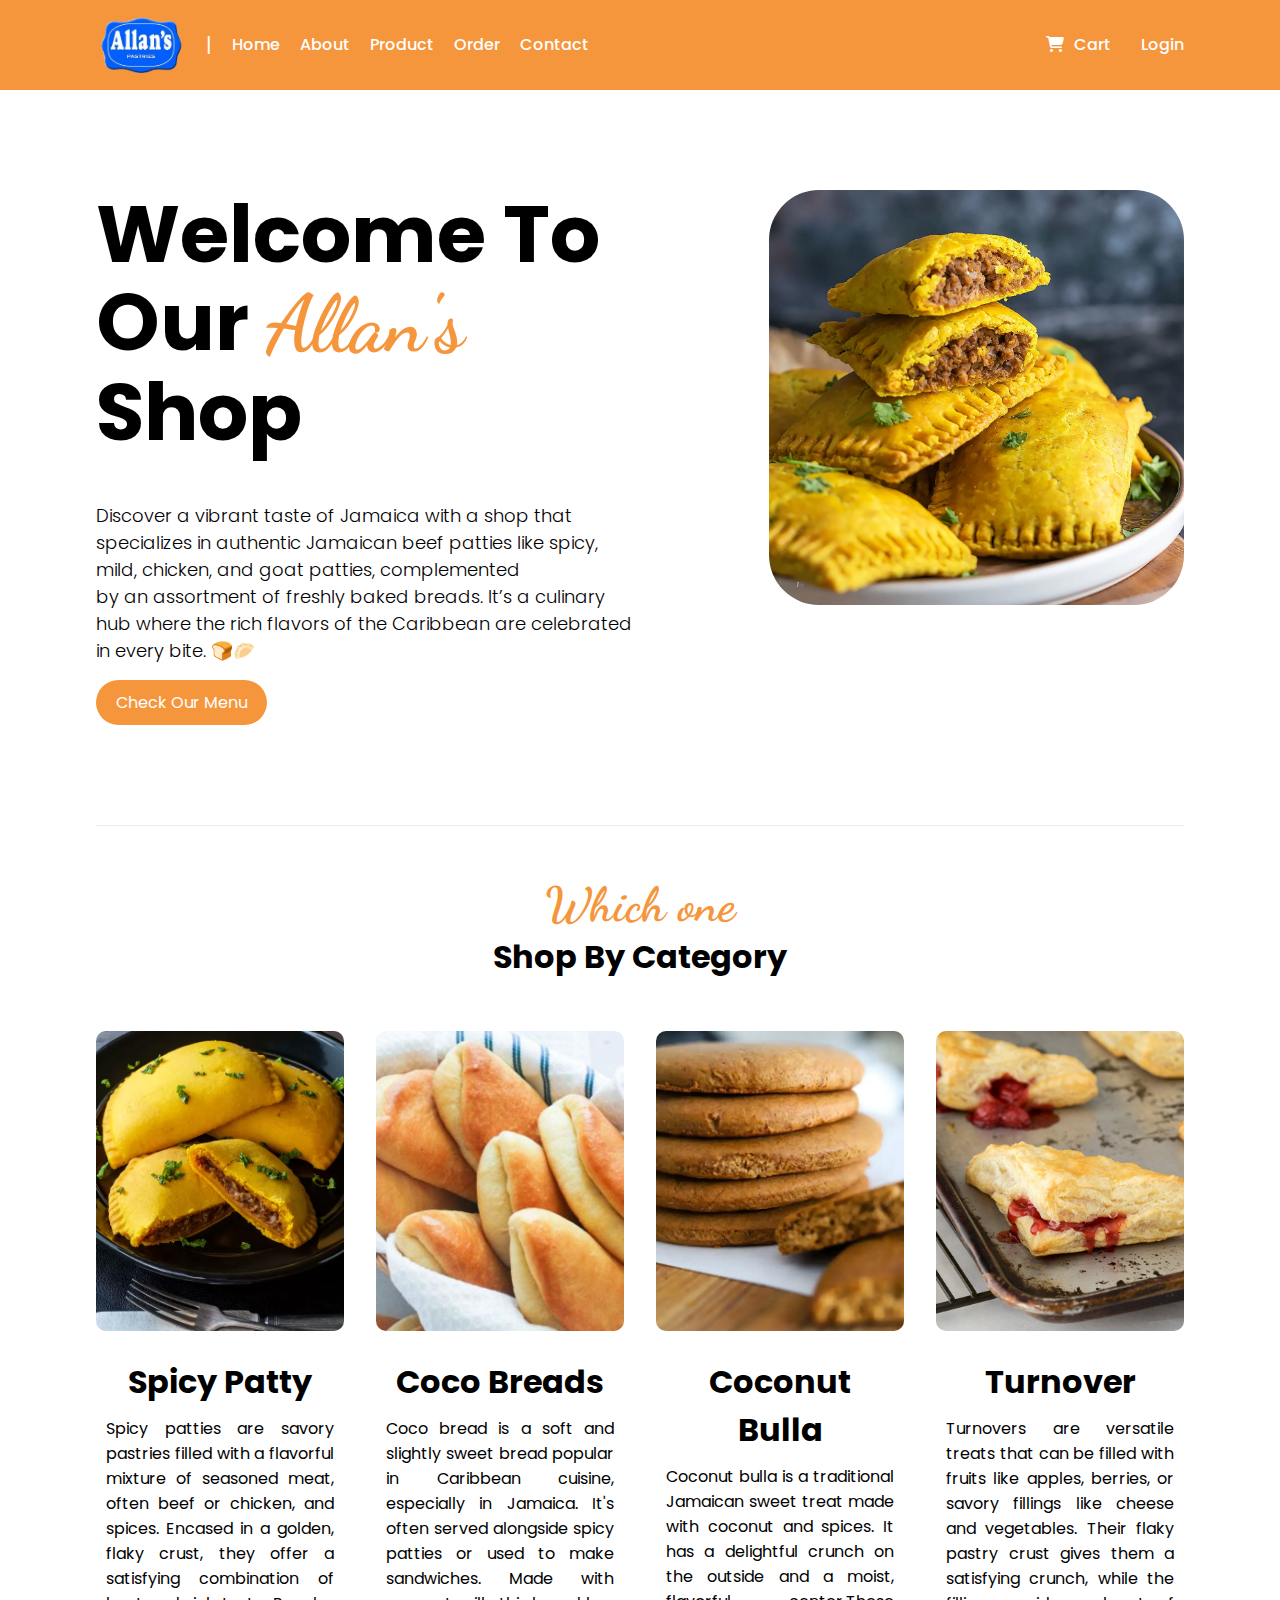
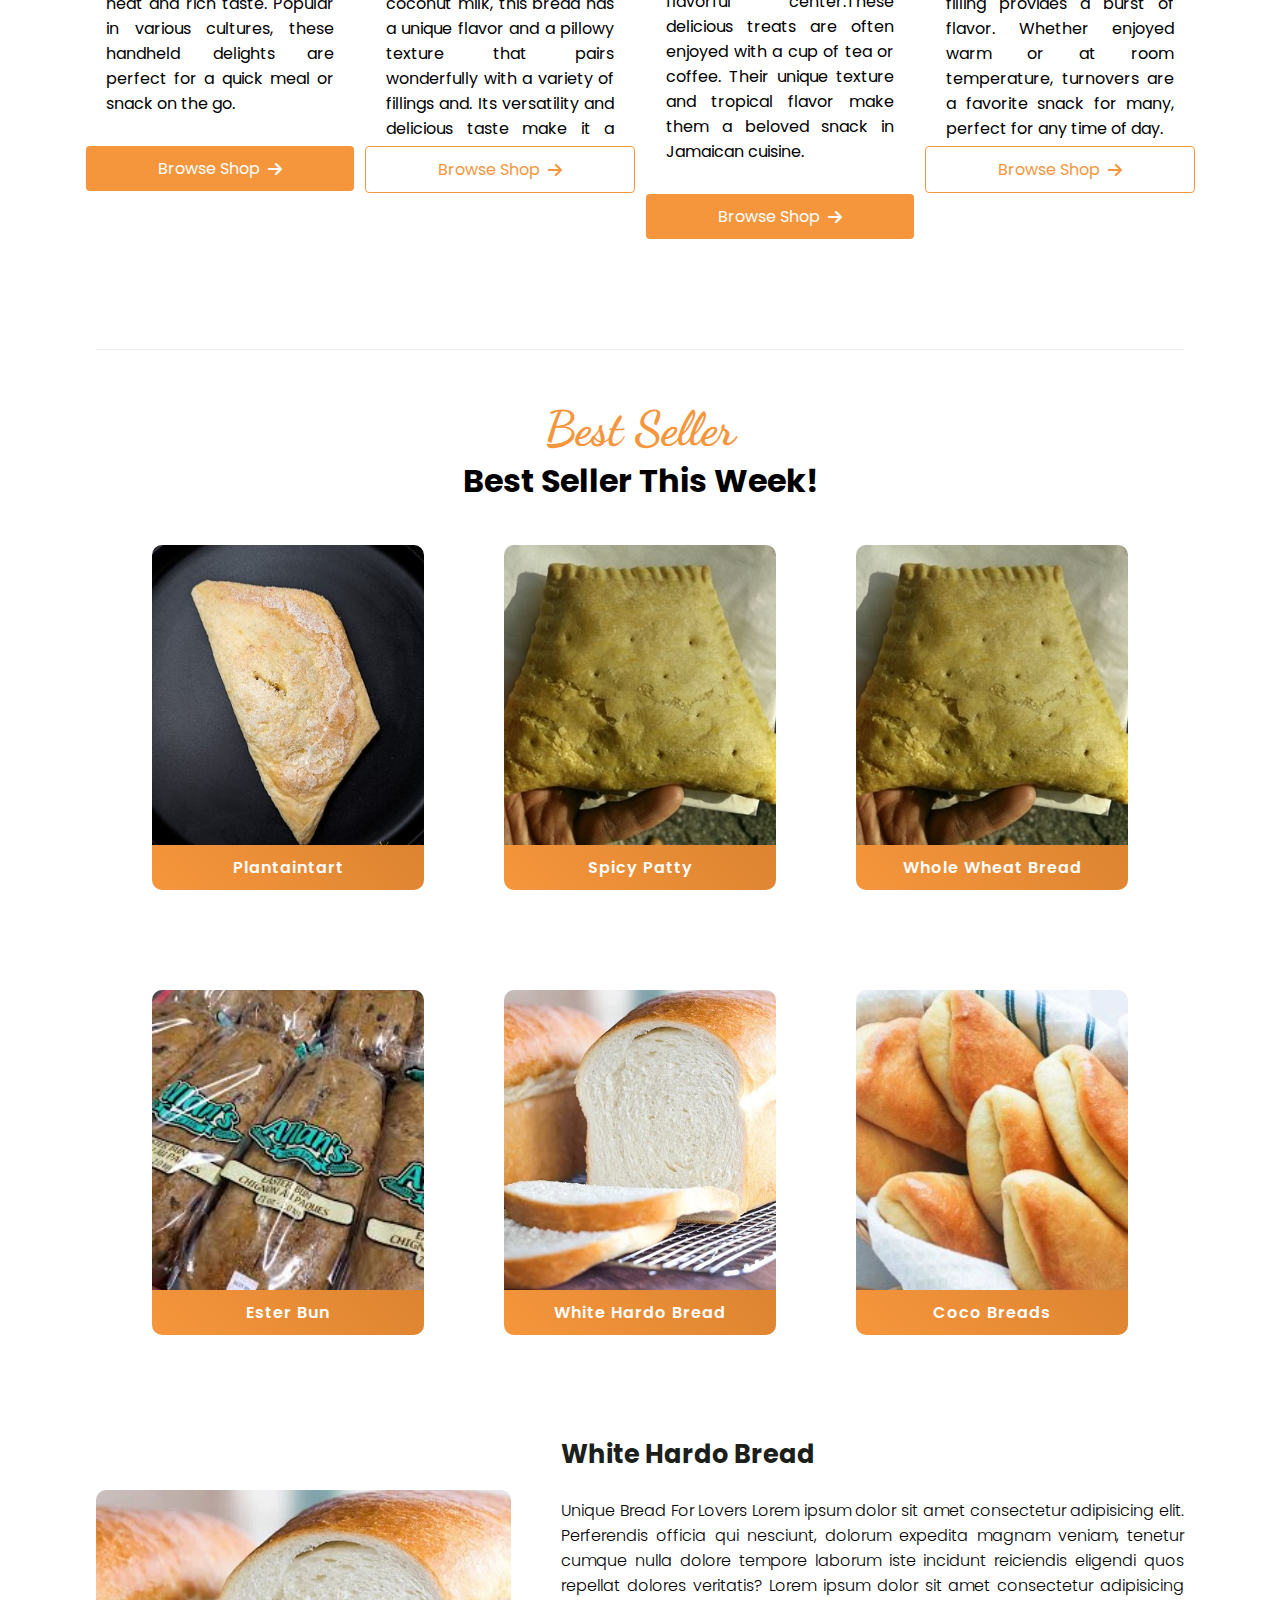
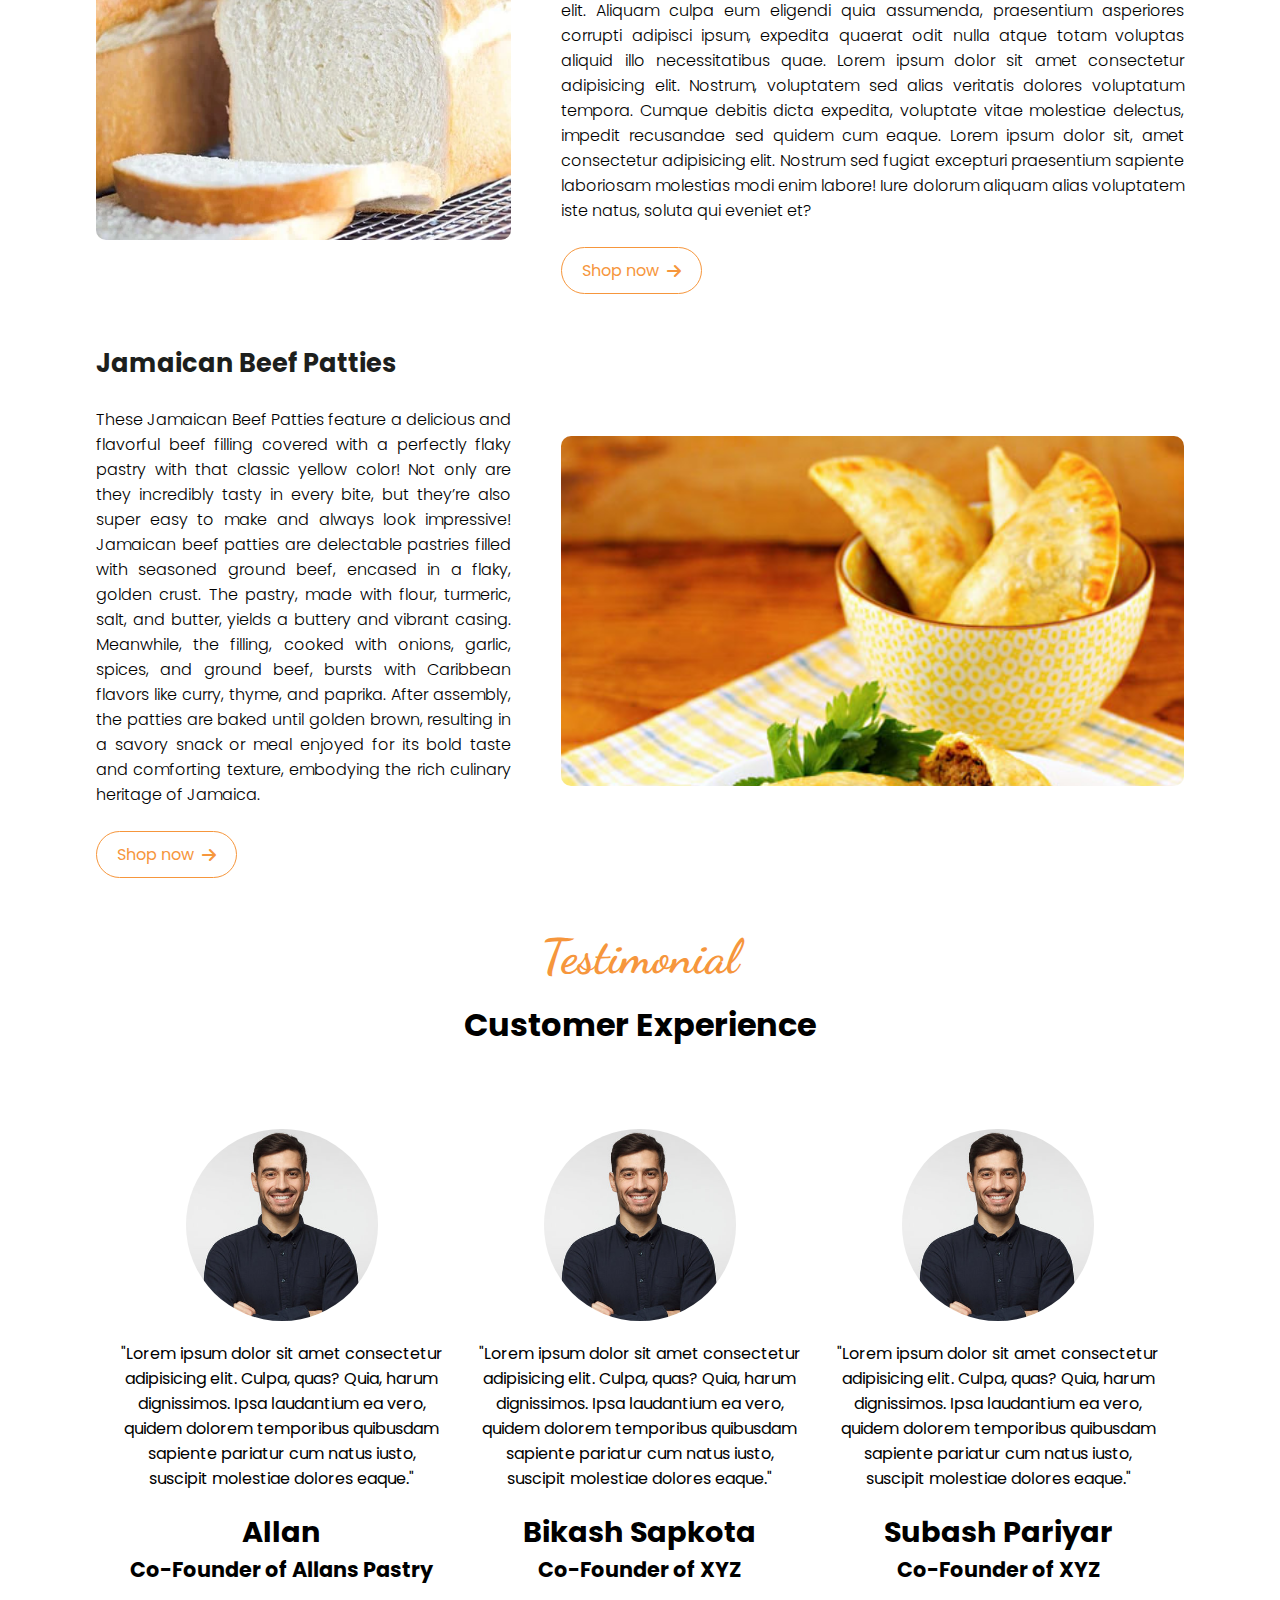
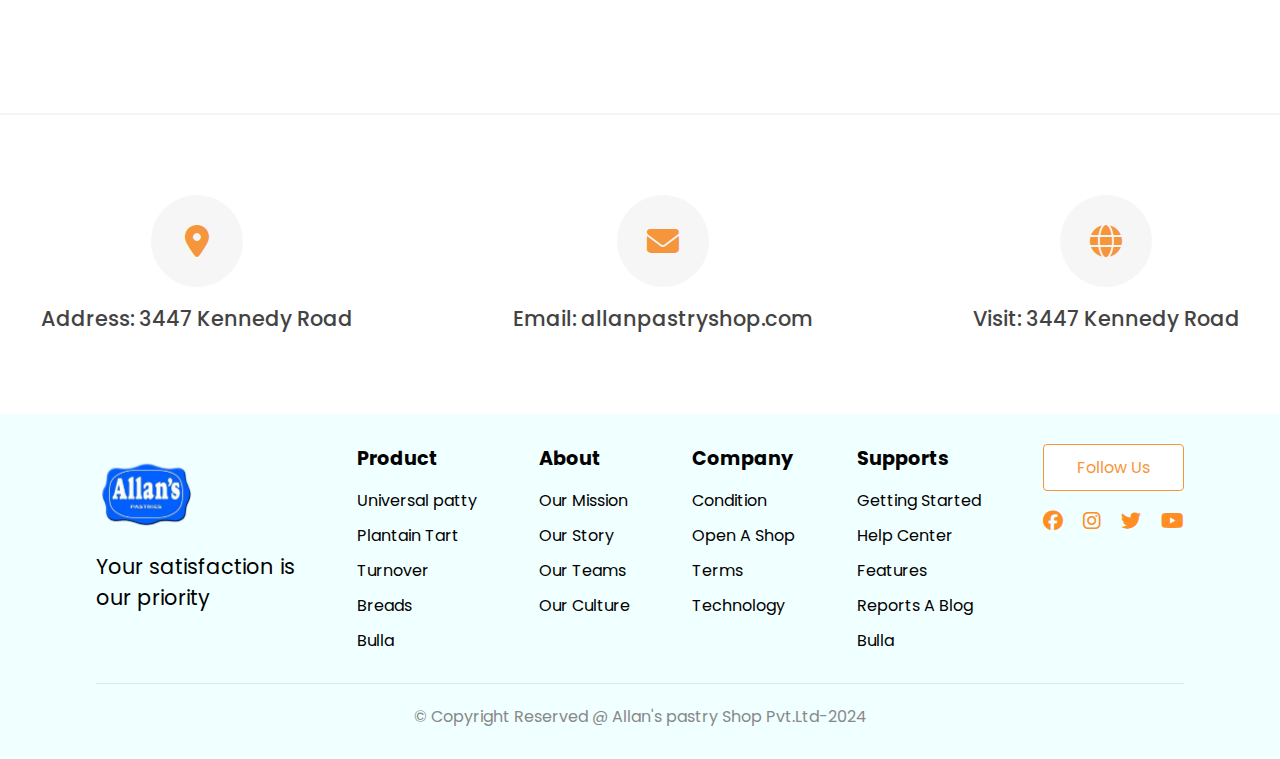
==== index.html @ b48a957a "made many changes to index file" ====
<!DOCTYPE html>
<html lang="en">
  <head>
    <meta charset="UTF-8" />
    <meta http-equiv="X-UA-Compatible" content="IE=edge" />
    <meta name="viewport" content="width=device-width, initial-scale=1.0" />
    <title>Home | Allan's Pastry Shop Pvt. Ltd.</title>
    <link rel="icon" type="image/x-icon" href="img/logo.png" />
    <link rel="stylesheet" href="./css/global.css" />
    <link rel="stylesheet" href="./css/style.css" />
    <link rel="stylesheet" href="./css/home.css" />

    <!-- Add to home screen icon -->
    <link rel="apple-touch-icon" href="./img/logo.png" />
    <!-- Splash Image -->
    <link rel="apple-touch-startup-image" href="./img/loginbg.jpg" />
  </head>

  <body>
    <!-- Navigation bar starts -->
    <header class="header">
      <nav class="navbar">
        <div class="left-navbar">
          <img height="90px" src="./img/logo.png" alt="logo" />
          <span class="divider">|</span>
          <ul class="nav-items">
            <li><a href="index.html">Home</a></li>
            <li><a href="about.html">About</a></li>
            <li><a href="product.html">Product</a></li>
            <li><a href="order.html">Order</a></li>
            <li><a href="contact.html">Contact</a></li>
          </ul>
        </div>
        <div class="right-navbar">
          <ul class="nav-items">
            <li>
              <a class="cursor-pointer" onclick="gotoCart()"
                ><i class="fa-solid fa-cart-shopping"></i>Cart
                <span id="cartItemCount"></span>
              </a>
            </li>
            <li>
              <a
                class="cursor-pointer"
                onclick="loginButtonClicked()"
                id="userAccount"
                >Login</a
              >
            </li>
          </ul>
        </div>
      </nav>
    </header>
    <!-- Navigation bar ends -->

    <!-- Hero section -->
    <section id="heroSection" class="hero__section">
      <div class="hero__section--left">
        <h1>
          Welcome To <br />
          Our <span class="title-text"> Allan's</span> <br />
          Shop
        </h1>
        <p>
          Discover a vibrant taste of Jamaica with a shop that specializes in
          authentic Jamaican beef patties like spicy, mild, chicken, and goat
          patties, complemented <br />by an assortment of freshly baked breads.
          It’s a culinary hub where the rich flavors of the Caribbean are
          celebrated in every bite. 🍞🥟
        </p>
        <a href="./product.html" class="p-btn rounded">Check Our Menu</a>
      </div>
      <div class="hero__section--right">
        <img src="./img/bg.webp" alt="Animated Image" />
      </div>
    </section>
    <!-- End hero section -->

    <!-- Category section -->
    <section id="categorySection" class="category__section">
      <div class="category__section--top">
        <h3>Which one</h3>
        <h1>Shop By Category</h1>
      </div>
      <div class="category__section--left">
        <div class="category__top">
          <div class="border">
            <div class="category__img">
              <img src="./img/dish/mild.webp" alt="" />
            </div>
            <div class="category__text">
              <h3>Spicy Patty</h3>
              <p>
                Spicy patties are savory pastries filled with a flavorful
                mixture of seasoned meat, often beef or chicken, and spices.
                Encased in a golden, flaky crust, they offer a satisfying
                combination of heat and rich taste. Popular in various cultures,
                these handheld delights are perfect for a quick meal or snack on
                the go.
              </p>
          
              <a href="./product.html" class="p-btn full">
                Browse Shop<i class="fa-solid fa-arrow-right"></i>
              </a>
            </div>
          </div>
          <div class="border">
            <div class="category__img">
              <img src="./img/dish/coco-bread.jpg" alt="" />
            </div>
            <div class="category__text">
              <h3>Coco Breads</h3>
              <p>
                Coco bread is a soft and slightly sweet bread popular in
                Caribbean cuisine, especially in Jamaica. It's often served
                alongside spicy patties or used to make sandwiches. Made with
                coconut milk, this bread has a unique flavor and a pillowy
                texture that pairs wonderfully with a variety of fillings and.
                Its versatility and delicious taste make it a beloved choice for
                many seeking meal.
              </p>
              <a href="./product.html" class="p-btn outline full">
                Browse Shop<i class="fa-solid fa-arrow-right"></i>
              </a>
            </div>
          </div>
          <div class="border">
            <div class="category__img">
              <img src="./img/dish/bulla.jpg" alt="" />
            </div>
            <div class="category__text">
              <h3>Coconut Bulla</h3>
              <p>
                Coconut bulla is a traditional Jamaican sweet treat made with
                coconut and spices. It has a delightful crunch on the outside
                and a moist, flavorful center.These delicious treats are often
                enjoyed with a cup of tea or coffee. Their unique texture and
                tropical flavor make them a beloved snack in Jamaican cuisine.
              </p>
              <a href="./product.html" class="p-btn full">
                Browse Shop<i class="fa-solid fa-arrow-right"></i>
              </a>
            </div>
          </div>
          <div class="border">
            <div class="category__img">
              <img src="./img/dish/turnover.jpg" alt="" />
            </div>
            <div class="category__text">
              <h3>Turnover</h3>
              <p>
                Turnovers are versatile treats that can be filled with fruits
                like apples, berries, or savory fillings like cheese and
                vegetables. Their flaky pastry crust gives them a satisfying
                crunch, while the filling provides a burst of flavor. Whether
                enjoyed warm or at room temperature, turnovers are a favorite
                snack for many, perfect for any time of day.
              </p>
              <a href="./product.html" class="p-btn outline full">
                Browse Shop <i class="fa-solid fa-arrow-right"></i>
              </a>
            </div>
          </div>
        </div>
      </div>
    </section>
    <!-- End category section -->

    <!-- Items section -->
    <section class="items__section">
      <div class="items__section--main">
        <div class="items__section--top">
          <h3>Best Seller</h3>
          <h1>Best Seller This Week!</h1>
        </div>
        <div class="items__flex">
          <div class="items__section--down">
            <img src="./img/dish/plantaintart.jpg" alt="" />
            <button class="item-btn">Plantaintart</button>
          </div>
          <div class="items__section--down">
            <img src="./img/dish/spicy.jpg" alt="" />
            <button  class="item-btn">Spicy Patty</button>
          </div>
          <div class="items__section--down">
            <img src="./img/dish/spicy.jpg" alt="" />
            <button class="item-btn">Whole Wheat Bread</button>
          </div>
          <div class="items__section--down">
            <img src="./img/dish/ester-bun.jpeg" alt="" />
            <button class="item-btn">Ester Bun</button>
          </div>
          <div class="items__section--down">
            <img src="./img/white-bread.webp" alt="" />
            <button class="item-btn">White Hardo Bread</button>
          </div>
          <div class="items__section--down">
            <img src="./img/dish/coco-bread.jpg" alt="" />
            <button class="item-btn">Coco Breads</button>
          </div>
        </div>
      </div>
    </section>
    <!-- End items section -->

    <!-- Images section  -->
    <section class="image__section">
      <div class="image_section--left">
        <div class="image_section--left-pad"></div>
      </div>
      <div class="image_section--right">
        <h3>White Hardo Bread</h3>
        <p>
          Unique Bread For Lovers Lorem ipsum dolor sit amet consectetur
          adipisicing elit. Perferendis officia qui nesciunt, dolorum expedita
          magnam veniam, tenetur cumque nulla dolore tempore laborum iste
          incidunt reiciendis eligendi quos repellat dolores veritatis? Lorem
          ipsum dolor sit amet consectetur adipisicing elit. Aliquam culpa eum
          eligendi quia assumenda, praesentium asperiores corrupti adipisci
          ipsum, expedita quaerat odit nulla atque totam voluptas aliquid illo
          necessitatibus quae. Lorem ipsum dolor sit amet consectetur
          adipisicing elit. Nostrum, voluptatem sed alias veritatis dolores
          voluptatum tempora. Cumque debitis dicta expedita, voluptate vitae
          molestiae delectus, impedit recusandae sed quidem cum eaque. Lorem
          ipsum dolor sit, amet consectetur adipisicing elit. Nostrum sed fugiat
          excepturi praesentium sapiente laboriosam molestias modi enim labore!
          Iure dolorum aliquam alias voluptatem iste natus, soluta qui eveniet
          et?
        </p>
        <a href="./product.html" class="p-btn outline rounded">
          Shop now <i class="fa-solid fa-arrow-right"></i>
        </a>
      </div>
    </section>

    <section class="image__section second-image-section">
      <div class="image_section--right second-right">
        <h3>Jamaican Beef Patties</h3>
        <p>
          These Jamaican Beef Patties feature a delicious and flavorful beef
          filling covered with a perfectly flaky pastry with that classic yellow
          color! Not only are they incredibly tasty in every bite, but they’re
          also super easy to make and always look impressive! Jamaican beef
          patties are delectable pastries filled with seasoned ground beef,
          encased in a flaky, golden crust. The pastry, made with flour,
          turmeric, salt, and butter, yields a buttery and vibrant casing.
          Meanwhile, the filling, cooked with onions, garlic, spices, and ground
          beef, bursts with Caribbean flavors like curry, thyme, and paprika.
          After assembly, the patties are baked until golden brown, resulting in
          a savory snack or meal enjoyed for its bold taste and comforting
          texture, embodying the rich culinary heritage of Jamaica.
        </p>
        <a href="./product.html" class="p-btn outline rounded">
          Shop now <i class="fa-solid fa-arrow-right"></i>
        </a>
      </div>
      <div class="image_section--left second-left">
        <div class="image_section--left-pad"></div>
      </div>
    </section>
    <!-- End images section -->

    <!-- Testimonial section -->
    <section class="testimonial__section">
      <div class="testimonial__section--main">
        <div class="testimonial__section--top">
          <h1>Testimonial</h1>
          <p>Customer Experience</p>
        </div>
        <div class="testimonial__section--down">
          <div class="testimonial_section--box">
            <div class="testimonial__img1">
              <img src="./img/person.jpg" alt="" />
            </div>
            <p>
              "Lorem ipsum dolor sit amet consectetur adipisicing elit. Culpa,
              quas? Quia, harum dignissimos. Ipsa laudantium ea vero, quidem
              dolorem temporibus quibusdam sapiente pariatur cum natus iusto,
              suscipit molestiae dolores eaque."
            </p>
            <h1>
              <span class="testimonial">Allan  </span>
              <br />Co-Founder of Allans Pastry
            </h1>
          </div>
          <div class="testimonial_section--box">
            <div class="testimonial__img1">
              <img src="./img/person.jpg" alt="" />
            </div>
            <p>
              "Lorem ipsum dolor sit amet consectetur adipisicing elit. Culpa,
              quas? Quia, harum dignissimos. Ipsa laudantium ea vero, quidem
              dolorem temporibus quibusdam sapiente pariatur cum natus iusto,
              suscipit molestiae dolores eaque."
            </p>
            <h1>
              <span class="testimonial">Bikash Sapkota </span><br />Co-Founder
              of XYZ
            </h1>
          </div>
          <div class="testimonial_section--box">
            <div class="testimonial__img1">
              <img src="./img/person.jpg" alt="" />
            </div>
            <p>
              "Lorem ipsum dolor sit amet consectetur adipisicing elit. Culpa,
              quas? Quia, harum dignissimos. Ipsa laudantium ea vero, quidem
              dolorem temporibus quibusdam sapiente pariatur cum natus iusto,
              suscipit molestiae dolores eaque."
            </p>
            <h1>
              <span class="testimonial">Subash Pariyar </span><br />Co-Founder
              of XYZ
            </h1>
          </div>
        </div>
      </div>
    </section>
    <!-- End of testimonial section -->

    <!-- Contact icons section -->
    <div class="contact__icon">
      <div class="icon_main">
        <i class="fa-solid fa-location-dot"></i>
        <p>Address: 3447 Kennedy Road</p>
      </div>
      <div class="icon_main">
        <i class="fa-solid fa-envelope"></i>
        <p>Email: allanpastryshop.com</p>
      </div>

      <div class="icon_main">
        <i class="fa-solid fa-globe"></i>
        <p>Visit: 3447 Kennedy Road</p>
      </div>
    </div>
    <!-- End of contact icons section -->

    <!-- Footer section starts -->
    <footer class="footer">
      <div class="footer-main">
        <div class="footer-logo">
          <img src="./img/logo.png" />
          <p>
            Your satisfaction is <br />
            our priority
          </p>
        </div>
        <div class="footer-product">
          <h1>Product</h1>
          <ul>
            <li><a href="#">Universal patty</a></li>
            <li><a href="#">Plantain Tart</a></li>
            <li><a href="#">Turnover</a></li>
            <li><a href="#">Breads</a></li>
            <li><a href="#">Bulla</a></li>
          </ul>
        </div>
        <div class="footer-product">
          <h1>About</h1>
          <ul>
            <li><a href="#">Our Mission</a></li>
            <li><a href="#">Our Story</a></li>
            <li><a href="#">Our Teams</a></li>
            <li><a href="#">Our Culture</a></li>
          </ul>
        </div>
        <div class="footer-product">
          <h1>Company</h1>
          <ul>
            <li><a href="#">Condition</a></li>
            <li><a href="#">Open A Shop</a></li>
            <li><a href="#">Terms</a></li>
            <li><a href="#">Technology</a></li>
          </ul>
        </div>
        <div class="footer-product">
          <h1>Supports</h1>
          <ul>
            <li><a href="#">Getting Started</a></li>
            <li><a href="#">Help Center</a></li>
            <li><a href="#">Features</a></li>
            <li><a href="#">Reports A Blog</a></li>
            <li><a href="#">Bulla</a></li>
          </ul>
        </div>
        <div class="follow">
          <button class="p-btn outline full">Follow Us</button>
          <div class="social_media">
            <i class="fa-brands fa-facebook"></i>
            <i class="fa-brands fa-instagram"></i>
            <i class="fa-brands fa-twitter"></i>
            <i class="fa-brands fa-youtube"></i>
          </div>
        </div>
      </div>
      <p>&copy; Copyright Reserved @ Allan's pastry Shop Pvt.Ltd-2024</p>
    </footer>
    <!-- End of footer  -->

    <!-- Toasts -->
    <div id="success-toast" class="toast-box success">
      <i class="fas fa-check-circle"></i><span id="success-toast-text"></span>
    </div>
    <div id="error-toast" class="toast-box error">
      <i class="fas fa-times-circle"></i> <span id="error-toast-text"></span>
    </div>
    <!-- End Toasts -->

    <script src="./js/db.js"></script>
    <script src="./js/index.js"></script>
    <!-- <script>
    var MenuItems = document.getElementById("MenuItems");

    MenuItems.style.maxHeight = "0px";
    function menutoggle() {
      if (MenuItems.style.maxHeight == "0px") {
        MenuItems.style.maxHeight = "200px";
      }
      else {
        MenuItems.style.maxHeight = "0px";

      }


    }

  </script> -->
  </body>
</html>
---- css/global.css ----
@import url("https://cdnjs.cloudflare.com/ajax/libs/font-awesome/6.5.2/css/all.min.css");
@import url("https://fonts.googleapis.com/css2?family=Poppins:ital,wght@0,100;0,200;0,300;0,400;0,500;0,600;0,700;0,800;0,900;1,100;1,200;1,300;1,400;1,500;1,600;1,700;1,800;1,900&display=swap");
@import url("https://fonts.googleapis.com/css2?family=Dancing+Script:wght@400..700&display=swap");
@import url("./colors.css");
* {
  margin: 0;
  padding: 0;
  font-size: 16px;
  font-family: "Poppins", sans-serif;
  text-decoration: none !important;
  list-style: none;
}

@media all and (orientation: portrait) {
  * {
    font-size: 1.2rem;
  }
}

.cursor-pointer {
  cursor: pointer;
}
/* Loader */

.loader {
  position: fixed;
  top: 0;
  left: 0;
  background-color: #ffffff63;
  width: 100vw;
  height: 100vh;
  display: none;
  align-items: center;
  user-select: none;
  justify-content: center;
}

.loader > i {
  font-size: 50px;
  color: var(--primary);
  animation: rotate 2s linear infinite;
}

@keyframes rotate {
  0% {
    transform: rotate(0deg);
  }
  100% {
    transform: rotate(360deg);
  }
}

/* Scrollbar */

::-webkit-scrollbar-corner {
  background: rgba(0, 0, 0, 0.5);
}

* {
  scrollbar-width: thin;
  scrollbar-color: var(--scroll-bar-color) var(--scroll-bar-bg-color);
}

/* Works on Chrome, Edge, and Safari */
*::-webkit-scrollbar {
  width: 12px;
  height: 12px;
}

*::-webkit-scrollbar-track {
  background: var(--scroll-bar-bg-color);
}

*::-webkit-scrollbar-thumb {
  background-color: var(--scroll-bar-color);
  border-radius: 20px;
  border: 3px solid var(--scroll-bar-bg-color);
}

/* Toast box */
.toast-box {
  position: fixed;
  z-index: 10;
  top: 20px;
  right: 20px;
  min-width: 300px;
  background-color: rgba(255, 255, 255, 0.589);
  padding: 10px;
  font-weight: 600;
  backdrop-filter: blur(5px);
  border-radius: 10px;
  display: none;
  align-items: center;
  gap: 10px;
}
.toast-box.success > i {
  color: green;
  font-size: 1.2rem;
}
.toast-box.error > i {
  color: red;
  font-size: 1.2rem;
}

/* Card for Signup & Login page */
.auth-container {
  display: flex;
  width: 100%;
  height: 100vh;
  justify-content: center;
  align-items: center;
}

.auth-card {
  width: 300px;
  background-color: #fff;
  padding: 40px;
  border-radius: 10px;
  box-shadow: 0 0 20px rgba(0, 0, 0, 0.1);
}

/* Form */
form {
  display: flex;
  flex-direction: column;
  gap: 20px;
}
.form-title {
  font-size: 2rem;
}

.alt-auth > a {
  color: var(--primary-hover);
  cursor: pointer;
}

/* Input Fields */
.f-group {
  display: flex;
  flex-direction: column;
}
.f-group > label {
  color: #666;
  font-size: 14px;
  margin-bottom: 5px;
}

.f-group input {
  outline: none;
  padding: 10px;
  border: 1px solid #ccc;
  border-radius: 5px;
  font-size: 16px;
}

.f-group input:focus {
  border-color: var(--primary);
}

/* Primary Button */
.p-btn {
  padding: 10px 20px;
  border: none;
  display: flex;
  gap: 8px;
  align-items: center;
  justify-content: center;
  font-size: 16px;
  background-color: var(--primary);
  cursor: pointer;
  border-radius: 4px;
  color: white;
  transition: 1s ease;
}

.p-btn.rounded {
  border-radius: 999px;
}

.p-btn.full {
  width: 100%;
}

.p-btn.outline {
  background-color: white;
  color: var(--primary);
  border: 1px solid var(--primary);
}

.p-btn.icon {
  height: 30px;
  width: 30px;
  padding: 0px;
}

.p-btn.error {
  height: 30px;
  width: 30px;
  background-color: rgb(143, 42, 42);
  padding: 0px;
}

.p-btn.error.outline {
  height: 30px;
  width: 30px;
  color: rgb(143, 42, 42);
  background-color: white;
  border: 1px solid rgb(143, 42, 42);
  padding: 0px;
}

.p-btn.error:hover {
  height: 30px;
  width: 30px;
  color: white;
  background-color: rgb(130, 27, 27);
  padding: 0px;
}

.p-btn:hover {
  color: white;
  background-color: var(--primary-hover);
  transition: 1s ease;
}

/* Animations */
@keyframes fadeIn {
  from {
    opacity: 0;
  }
  to {
    opacity: 1;
  }
}

@keyframes slideUp {
  from {
    transform: translateY(100%);
  }
  to {
    transform: translateY(0);
  }
}
---- css/style.css ----
/************************************* */
/********* Navigation section **********/
/************************************* */

.header {
  display: flex;
  background: var(--primary);
}

.navbar {
  display: flex;
  width: 85%;
  margin: auto;
  justify-content: space-between;
  align-items: center;
}
.left-navbar {
  display: flex;
  gap: 20px;
  align-items: center;
}
.divider {
  font-size: 1.2rem;
  color: white;
}

.nav-items {
  display: flex;
  gap: 20px;
  color: white;
  align-items: center;
}
.nav-items > li > a {
  color: white;
  font-weight: 500;
  display: flex;
  align-items: center;
  gap: 10px;
  border-bottom: 2px solid transparent;
}

.nav-items > li > a:hover {
  border-bottom: 2px solid white;
}

.right-navbar > .nav-items > li > a:hover {
  border-bottom: 2px solid transparent !important;
}

/************************************* */
/*********** Footer Section ************/
/************************************* */
.footer {
  background-color: azure;
  padding: 30px 0px;
  display: flex;
  flex-direction: column;
  gap: 30px;
}
.footer-main {
  display: flex;
  align-items: flex-start;
  justify-content: space-between;
  width: 85%;
  margin: auto;
}
.footer-logo > img {
  height: 100px;
  width: auto;
  cursor: pointer;
}
.footer-logo > p {
  font-size: 1.3rem;
}
.footer-product {
  display: flex;
  align-items: flex-start;
  justify-content: center;
  flex-direction: column;
  gap: 15px;
}
.footer-product > h1 {
  font-size: 1.2rem;
}
.footer-product > ul {
  display: flex;
  align-items: flex-start;
  justify-content: center;
  flex-direction: column;
  list-style: none;
  gap: 10px;
}
.footer-product > ul > li {
  list-style: none;
}
.footer-product > ul > li > a {
  text-decoration: none;
  color: black;
}
.follow {
  display: flex;
  align-items: center;
  justify-content: center;
  flex-direction: column;
  gap: 20px;
}
.social_media {
  display: flex;
  align-items: center;
  justify-content: center;
  gap: 20px;
}
.social_media > i {
  font-size: 20px;
  color: #ff8e25;
  cursor: pointer;
}
.footer > p {
  border-top: 1px solid #e4e4e4;
  padding-top: 20px;
  width: 85%;
  margin: auto;
  text-align: center;
  color: #888888;
}
---- css/home.css ----
/********HERO SECTION*********/
.hero__section {
  width: 85%;
  margin: auto;
  display: flex;
  align-items: flex-start;
  justify-content: center;
  gap: 20px;
  padding: 100px 0px;
  animation: fadeIn 0.5s ease-in;
}
.hero__section--left {
  display: flex;
  align-items: flex-start;
  justify-content: center;
  flex-direction: column;
  gap: 1rem;
}
.hero__section--left > h1 {
  font-size: 5rem;
  line-height: 5.5rem;
  margin-bottom: 30px;
}
.hero__section--left > p {
  font-size: 18px;
  font-weight: 300;
}
.title-text {
  font-size: 5rem;
  color: var(--primary);
  font-weight: 800;
  font-family: "Dancing Script", cursive;
}

.hero__section--right {
  display: flex;
  align-items: flex-end;
  justify-content: flex-end;
  padding-left: 4rem;
}
.hero__section--right > img {
  height: auto;
  width: 90%;
  border-radius: 50px;
}

/********CATEGROY SECTION*********/
.category__section {
  display: flex;
  flex-direction: column;
  align-items: center;
  justify-content: center;
  width: 85%;
  margin: auto;
  padding: 50px 0px;
  gap: 50px;
  margin-bottom: 50px;
  border-top: 1px solid #ececec;
}
.category__section--top,
.items__section--top {
  display: flex;
  flex-direction: column;
  align-items: center;
  justify-content: center;
}
.category__section--top > h3,
.items__section--top > h3 {
  font-size: 3rem;
  color: var(--primary);
  font-family: "Dancing Script", cursive;
}
.category__section--top > h1,
.items__section--top > h1 {
  font-size: 2rem;
}
.category__top {
  display: grid;
  grid-template-columns: repeat(4, 1fr);
  width: 100%;
  gap: 2rem;
}
.border {
  display: flex;
  gap: 10px;
  flex-direction: column;
  flex-wrap: wrap;
  border-radius: 10px;
}
.category__img > img {
  height: auto;
  width: 100%;
  object-fit: cover;
  height: 300px;
  border-radius: 10px;
}
.category__text {
  display: flex;
  align-items: center;
  justify-content: center;
  flex-direction: column;
  gap: 10px;
  padding: 10px;
}

.category__text > h3 {
  font-size: 2rem;
  text-align: center;
}
.category__text > p {
  font-size: 1rem;
  line-height: 25px;
  text-align: justify;
  height: 320px;
}

/* Items section */
.items__section {
  width: 85%;
  margin: auto;
  padding-top: 50px;
  display: flex;
  align-items: center;
  justify-content: center;
  gap: 50px;
  border-top: 1px solid #ececec;
}
.items__section--main {
  flex-direction: column;
  display: flex;
  align-items: center;
  justify-content: center;
  gap: 20px;
}
.items__section--down {
  margin-top: 20px;
  display: flex;
  align-items: flex-start;
  justify-content: center;
  flex-direction: column;
  width: 25%;
  flex-wrap: wrap;
  cursor: pointer;
}
.items__section--down > img {
  height: 300px;
  width: 100%;
  object-fit: cover;
  border-radius: 10px 10px 0px 0px;
}

.items__section--down > img:hover {
  filter: grayscale(1);
}

.item-btn {
  width: 100%;
  background: linear-gradient(45deg, var(--primary), var(--primary-hover));
  font-weight: 600;
  border: none;
  letter-spacing: 1px;
  color: white;
  padding: 10px;
  border-bottom-left-radius: 10px;
  border-bottom-right-radius: 10px;
}

.items__flex {
  display: flex;
  flex-wrap: wrap;
  align-items: center;
  justify-content: center;
  gap: 5rem;
}

/* Images section */
.image__section {
  display: flex;
  width: 85%;
  margin: 100px auto;
  margin-bottom: 0px !important;
  align-items: center;
  justify-content: space-between;
  gap: 50px;
}

.image_section--left {
  width: 40%;
  background-image: url("../img/white-bread.webp");
  background-size: cover;
  background-repeat: no-repeat;
  border-radius: 10px;
  height: 350px;
  display: flex;
  align-items: flex-end;
  margin-bottom: 50px;
}
.image_section--left-pad {
  display: flex;
  align-items: flex-start;
  justify-content: flex-start;
  flex-direction: column;
  gap: 2rem;
}
.image_section--left-pad > h3,
.image_section--right > h3 {
  font-size: 1.6rem;
  color: #1d1f1d;
}
.image_section--left-pad > p {
  font-weight: 300;
  color: rgb(1, 1, 59);
}
.image_section--right {
  width: 60%;
  margin-bottom: 50px;
  background-size: cover;
  background-repeat: no-repeat;
  border-radius: 10px;
  display: flex;
  align-items: flex-start;
  flex-direction: column;
  justify-content: flex-start;
  gap: 1.5rem;
}

.image_section--right > p {
  font-weight: 300;
  text-align: justify;
  line-height: 25px;
}
.second-image-section {
  margin-top: 0rem;
}
.second-left {
  width: 60%;
  background-image: url("../img/patty.jpg");
}
.second-right {
  width: 40%;
}

/* Testimonial section  */
.testimonial__section {
  width: 85%;
  margin: auto;
}
.testimonial__section--main {
  display: flex;
  align-items: center;
  justify-content: center;
  flex-direction: column;
  gap: 80px;
  margin-bottom: 3rem;
}
.testimonial__section--top {
  display: flex;
  align-items: center;
  justify-content: center;
  flex-direction: column;
  gap: 1rem;
}
.testimonial__section--top > h1 {
  font-size: 3rem;
  color: var(--primary);
  font-family: "Dancing Script", cursive;
}
.testimonial__section--top > p {
  font-size: 2rem;
  font-weight: 700;
}
.testimonial__section--down {
  display: flex;
  align-items: center;
  justify-content: center;
  gap: 2rem;
}

.testimonial_section--box {
  position: relative;
  width: 30%;
  display: flex;
  align-items: center;
  justify-content: center;
  flex-direction: column;
  gap: 20px;
}
.testimonial {
  font-size: 1.8rem;
}
.testimonial_section--box > p {
  font-size: 1rem;
  text-align: center;
  line-height: 25px;
}
.testimonial_section--box > h1 {
  font-size: 1.3rem;
  text-align: center;
}

.testimonial__img1 {
  display: flex;
  justify-content: center;
  width: 100%;
}

.testimonial__img1 > img {
  width: 100%;
  object-fit: cover;
  height: 12rem;
  width: 12rem;
  border-radius: 50rem;
}

/* end of Testimonial section  */

.contact__icon {
  display: flex;
  align-items: flex-start;
  justify-content: center;
  gap: 10rem;
  margin: 80px 0px;
  border-top: 2px solid rgba(67, 67, 67, 0.055);
  margin-top: 10%;
  padding-top: 80px;
}
.icon_main {
  display: flex;
  align-items: center;
  justify-content: center;
  gap: 1rem;
  font-weight: 500;
  color: rgb(67, 67, 67);
  flex-direction: column;
}
.icon_main > i {
  font-size: 2rem;
  width: 60px;
  height: 60px;
  display: flex;
  justify-content: center;
  align-items: center;
  background-color: rgba(0, 0, 0, 0.034);
  padding: 1rem;
  border-radius: 5rem;
  color: var(--primary);
}
.icon_main > p {
  font-size: 1.3rem;
}

/* Responsive css start here */
@media only screen and (max-width: 1200px) {
  .testimonial__img1 > img {
    position: relative;
    top: 0;
    left: 0;
  }

  .testimonial_section--box {
    padding: 1.5rem 1rem;
  }
  .testimonial_section--box > p {
    font-size: 1.1rem;
  }
  .testimonial_section--box > h1 {
    font-size: 1.2rem;
  }
  .testimonial__section--main {
    gap: 3rem;
  }
  .image_section--right > p {
    font-size: 1.2rem;
  }
  .image_section--right > h3 {
    font-size: 2rem;
  }
  .image__section {
    flex-direction: column;
    gap: 0;
    margin: 4rem;
    margin-bottom: -19rem;
  }
  .image_section--left {
    width: 100%;
    height: 400px;
  }
  .second-right {
    width: 100%;
    height: auto;
  }
  .image_section--right {
    width: 100%;
    padding-left: 0;
  }
  .items__flex {
    gap: 2rem;
  }
  .hero__section--left > h1 {
    font-size: 4rem;
  }
  .category__section {
    margin: 4rem;
  }
  .contact__section {
    padding: 2rem;
  }
  .form__controller {
    padding: 1rem;
    padding-top: 2rem;
    padding-bottom: 1rem;
  }
  .items__section {
    margin: 4rem;
  }
  .testimonial__section {
    margin: 4rem;
    padding-top: 18rem;
  }
  .testimonial__section--down {
    justify-content: space-evenly;
  }
  .footer__section {
    padding: 4rem;
  }
}
.menu-icon > i {
  width: 20px;
  height: 15px;
  margin-left: 20px;
  display: none;
}
@media only screen and (max-width: 976px) {
  .hero__section--left > h1 {
    font-size: 3rem;
  }
  .btn {
    padding: 1rem 1rem;
  }

  span {
    font-size: 3rem;
  }

  .hero__section {
    padding: 3rem 4rem;
  }
  .hero__section--left > p {
    font-size: 1.2rem;
  }
  .contact__section--main {
    padding: 0;
  }

  .nav_lists > ul {
    position: absolute;
    top: 80px;
    left: 0;
    background: #333;
    width: 100%;
    overflow: hidden;
    flex-direction: column;
    gap: 1rem;
    justify-content: flex-end;
    transition: max-height 0.5s;
  }

  .nav_lists > ul > li {
    display: block;
    margin-right: 50px;
    /* margin-top: 5px; */
    margin-bottom: 10px;
  }

  .nav_lists > ul > li > a {
    color: #fff;
  }

  .menu-icon > i {
    display: block;
    cursor: pointer;
    color: white;
    font-size: 2rem;
  }
  .right__navbar > .search {
    display: none;
  }
  .btn > p {
    display: none;
  }
  .cart > .btn {
    border: none;
    background-color: #ff9c40;
    padding: 0;
    padding-top: 6px;
  }
  .navbar > .right__navbar {
    gap: 0rem;
  }
  .form__controller {
    flex-direction: column;
  }
  .contact__section--main {
    margin: 1rem 2rem;
  }
  .contact__icon {
    flex-wrap: wrap;
    gap: 3rem;
    margin: 3re;
  }
  .testimonial__section {
    margin: 2rem;
  }
  .footer__section {
    padding: 2rem;
  }
  /* .category__section {
    margin: 2rem;
  }
  .category__top {
    flex-wrap: wrap;
    width: auto;
    height: 100%;
    align-items: center;
    justify-content: center;
  }
  .category__img > img {
    height: 500px;
    width: 100%;
  } */
}
/* for menu button  */
@media only screen and (max-width: 793px) {
  .hero__section--right {
    padding: 0;
  }
  .hero__section {
    padding: 1rem 1rem;
  }
  .category__section {
    gap: 3rem;
    margin: 1rem;
  }
  .category__top {
    flex-wrap: wrap;
  }
  .category__img > img {
    height: 660px;
    width: 100%;
  }
  .items__section {
    margin: 1rem;
  }
  .image__section {
    margin: 1rem;
  }
  .image_section--right {
    height: 311px;
  }
  .testimonial__section {
    margin: 1rem;
    padding: 0rem;
  }
  .testimonial__section--main {
    flex-wrap: wrap;
  }
  .contact__section--left > form {
    align-items: center;
  }
  .form__controller {
    align-items: center;
  }
  .contact__section--main {
    margin: 1rem;
  }
  .footer__main {
    flex-wrap: wrap;
    gap: 3rem;
  }
  .hero__section--right > img {
    height: auto;
    width: 100%;
    border-radius: 1rem;
  }
}
@media only screen and (max-width: 626px) {
  .contact__form--map > iframe {
    height: 100%;
    width: auto;
  }
  .items__section--down > img {
    width: 100%;
    height: auto;
  }
  .hero__section--left > h1 {
    font-size: 2rem;
  }
  .hero__section--left > p {
    font-size: 1rem;
  }
  .hero__section--left > .hero-btn {
    padding: 1rem 2rem;
  }
  .testimonial__section--down {
    flex-wrap: wrap;
    justify-content: center;
    flex-direction: column;
  }
  .testimonial_section--box {
    width: 100%;
  }
  body > .header {
    padding: 1rem 1rem;
  }
  .image_section--right {
    height: 420px;
  }
}
@media only screen and (max-width: 426px) {
  .hero__section {
    flex-direction: column;
    align-items: center;
    justify-content: center;
  }
  .hero__section--left {
    align-items: center;
  }
  .hero__section--left > h1 {
    text-align: center;
  }
  .inline_input {
    gap: 0;
  }
  .contact__section--main > h1 {
    font-size: 1.5rem;
  }
  .contact__section--left > h2 {
    font-size: 1.2rem;
  }
  .input-group > label {
    font-size: 1rem;
  }
  .follow > .btn {
    padding: 1rem;
  }
}
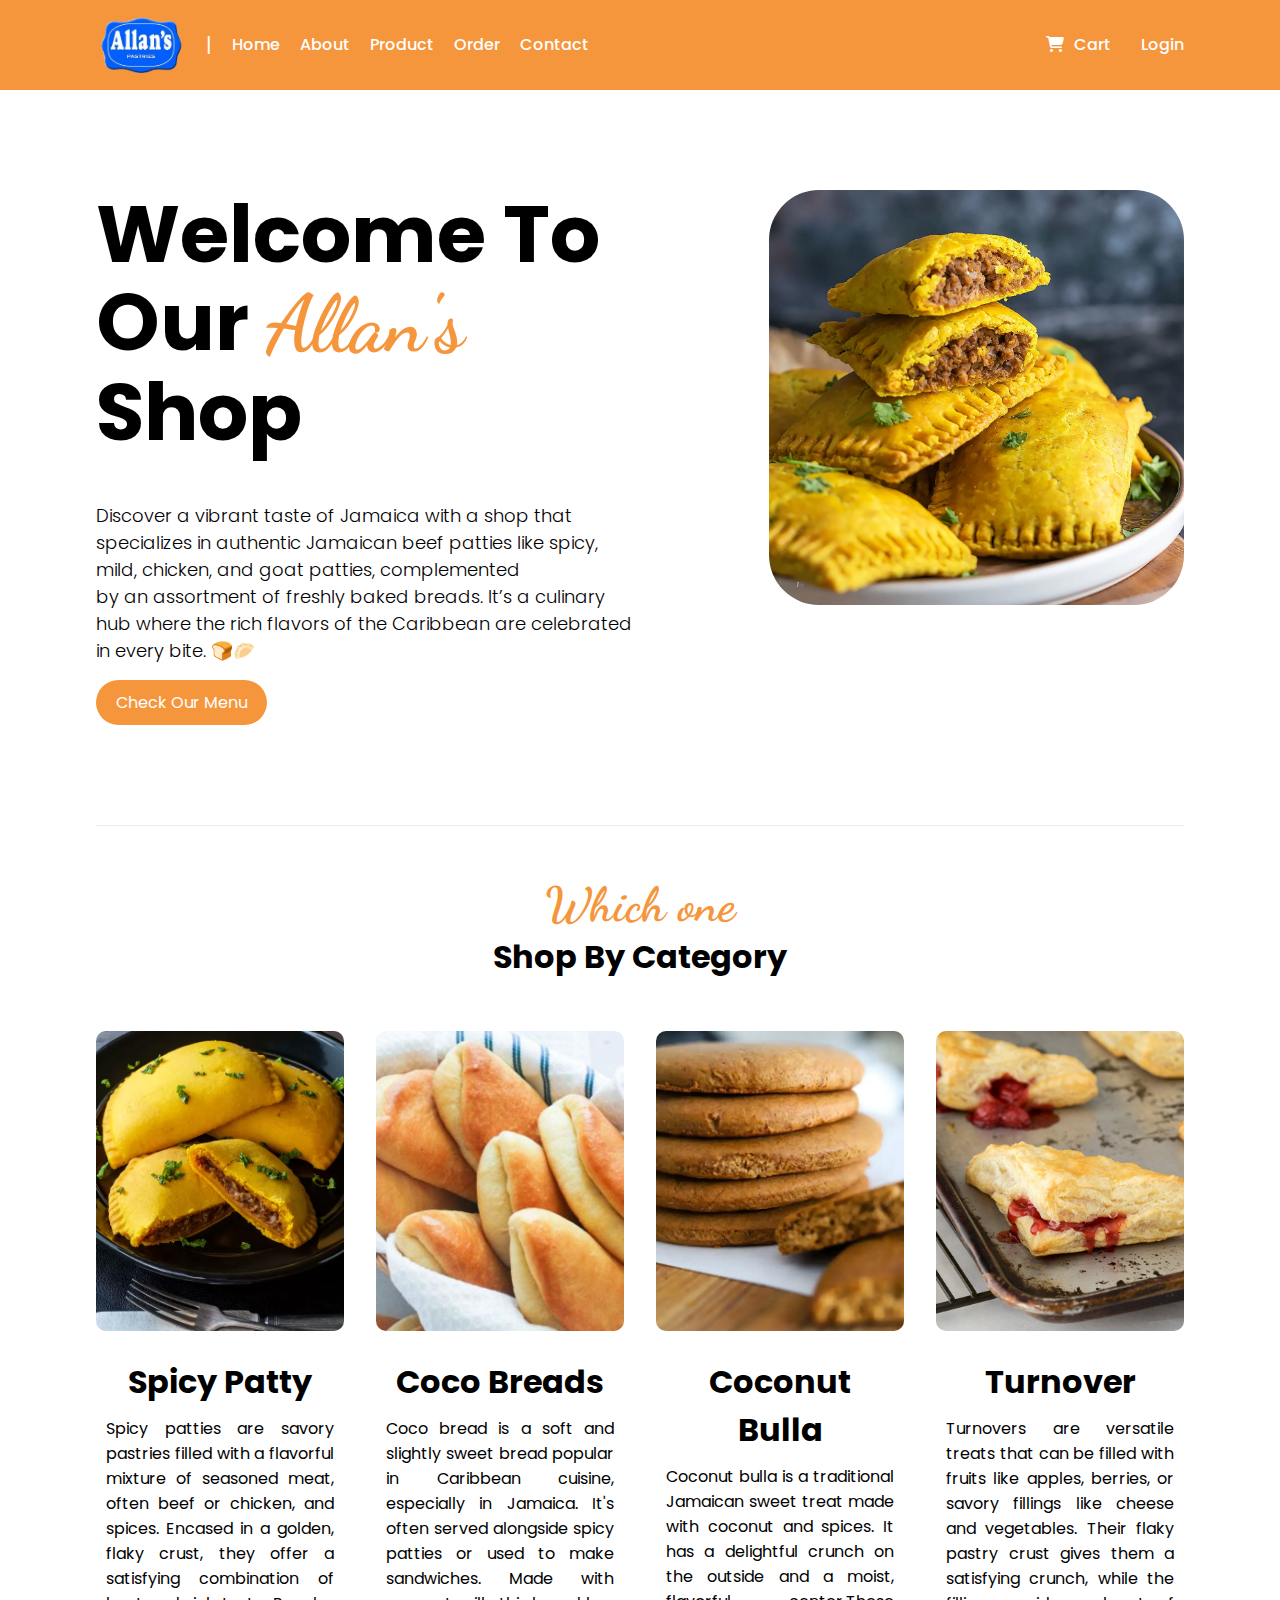
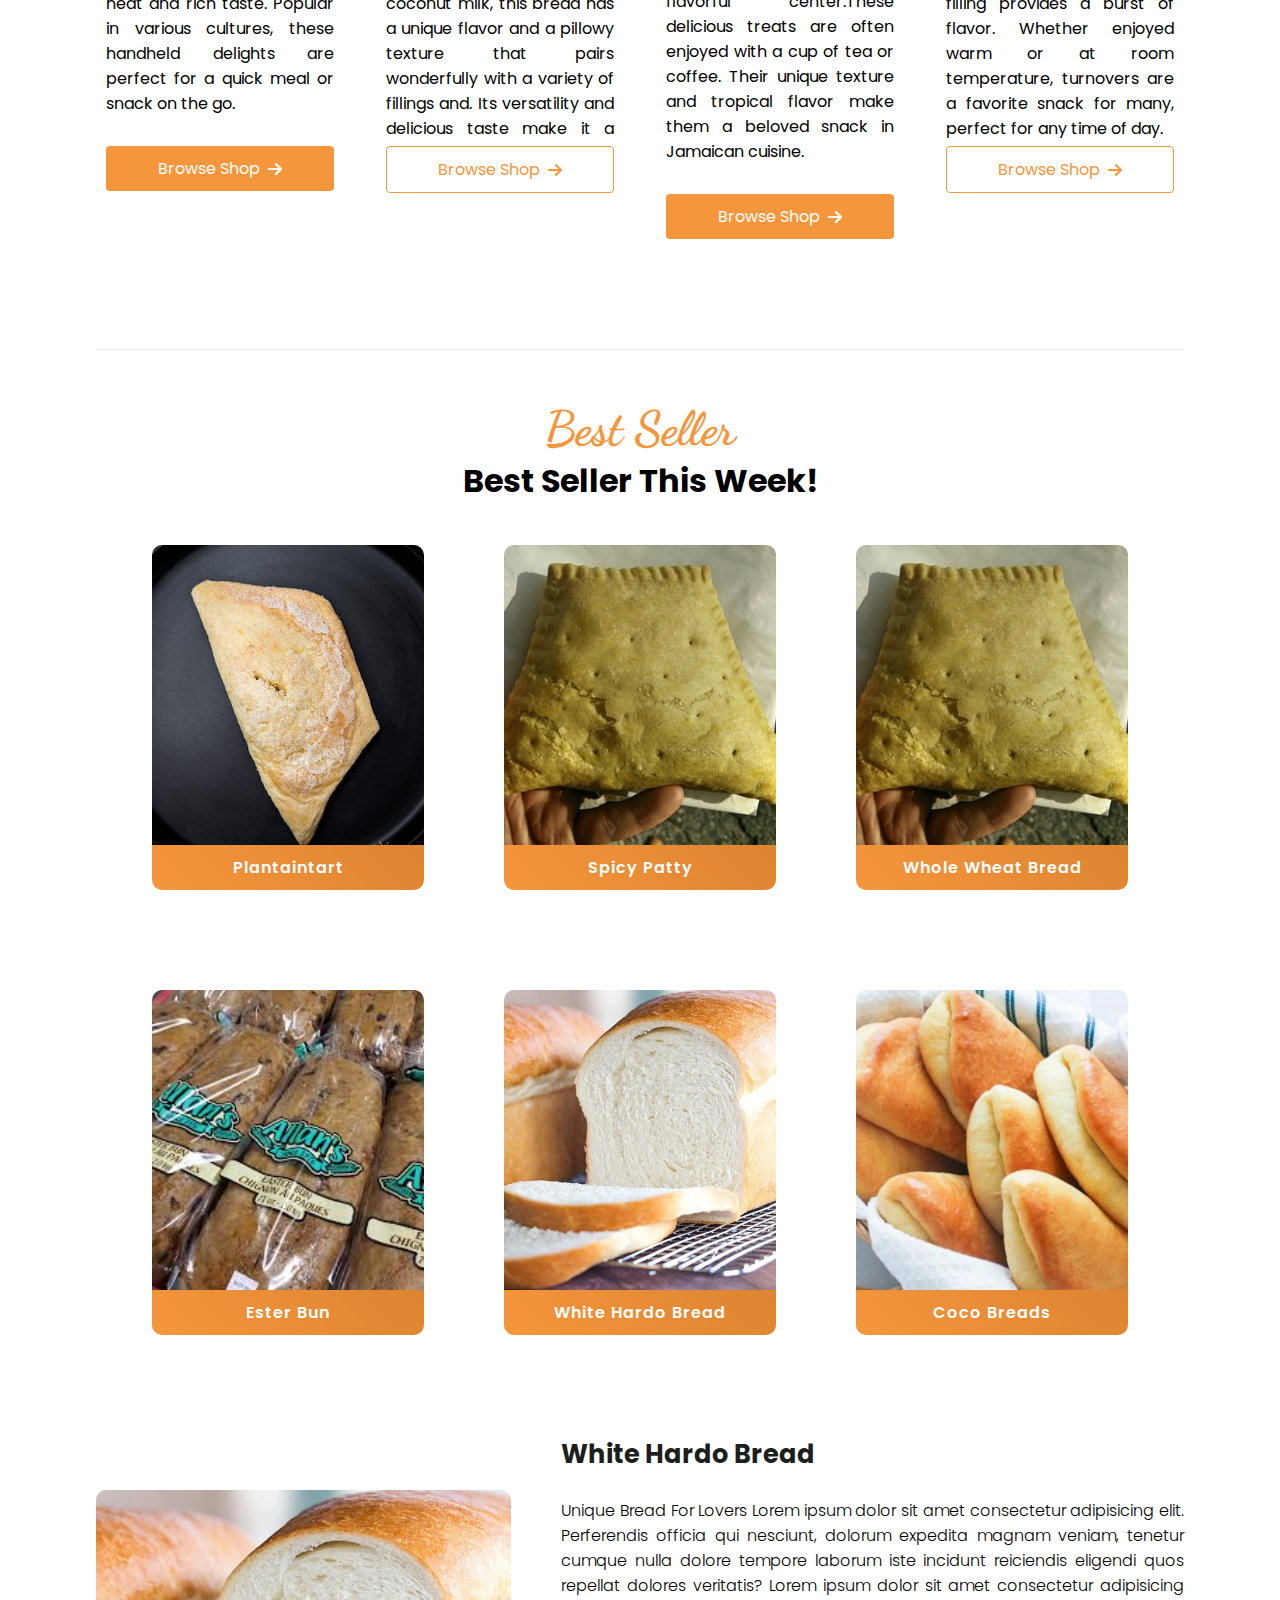
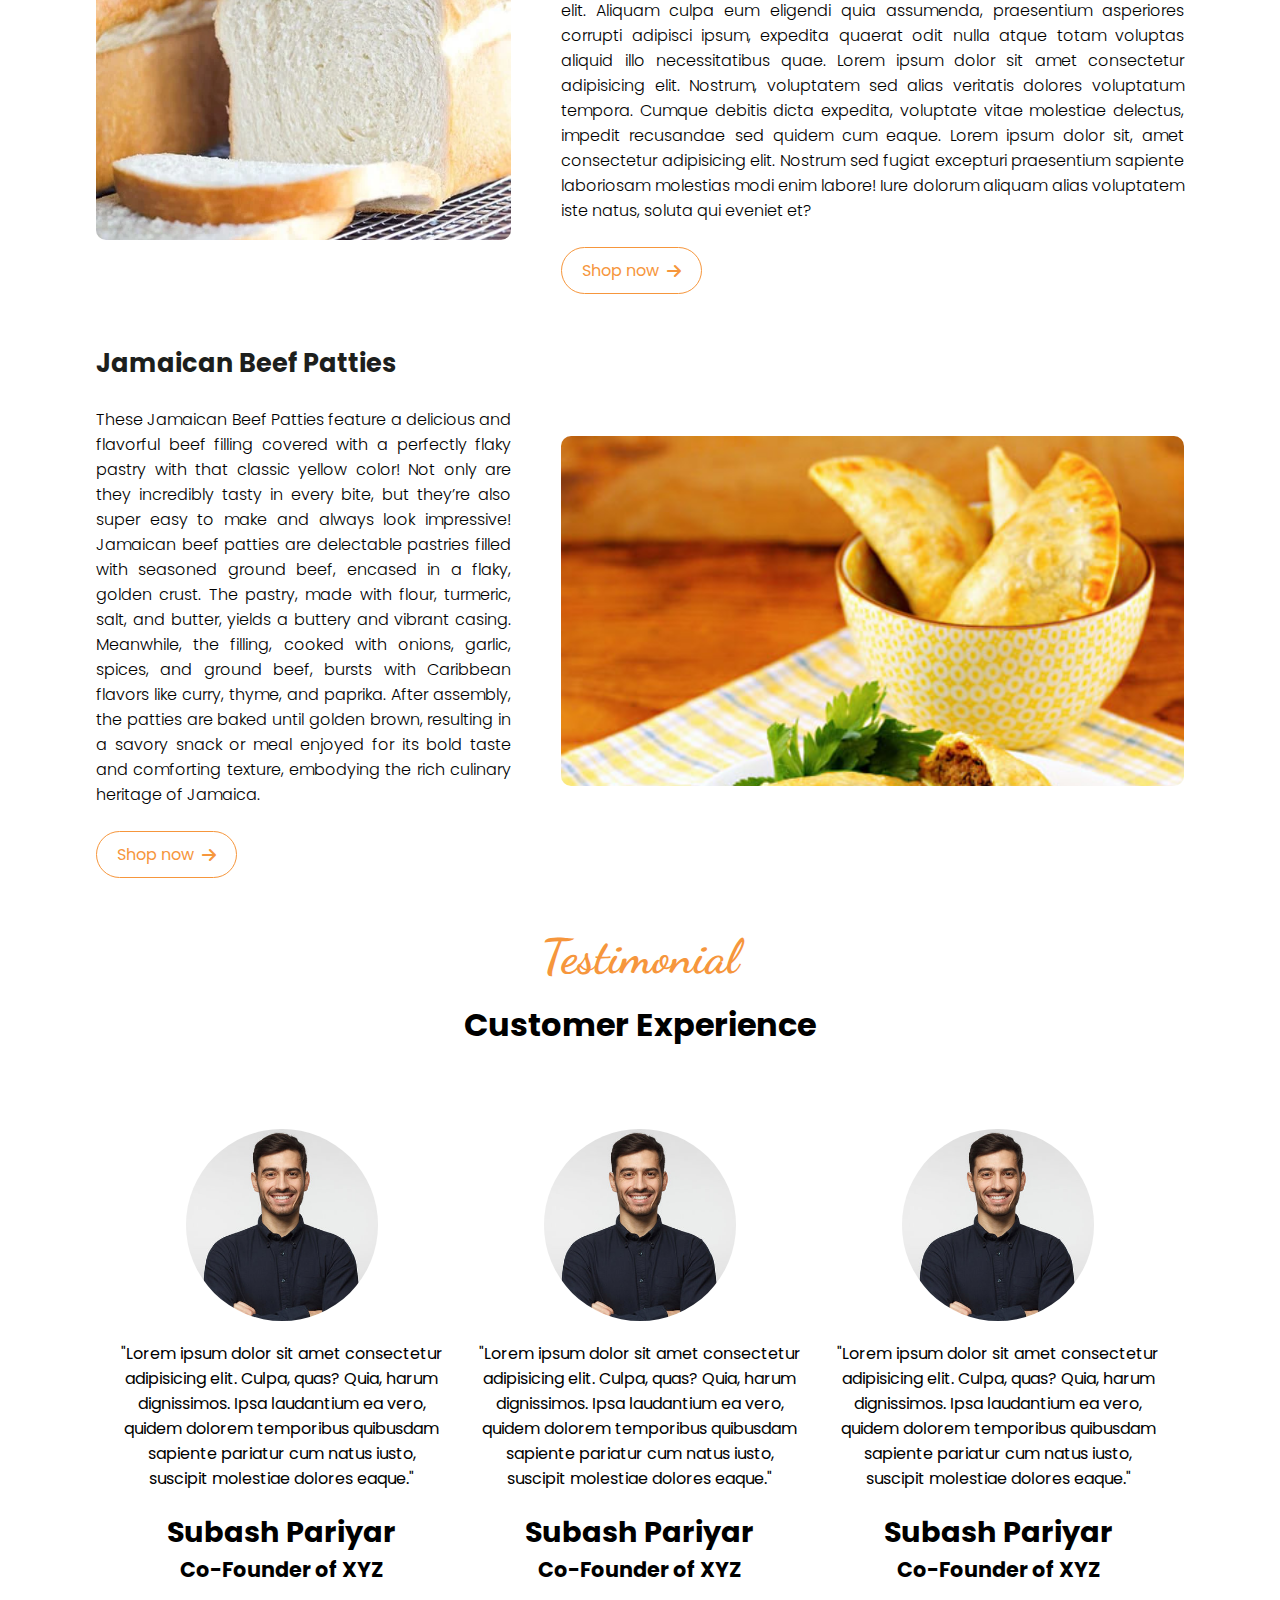
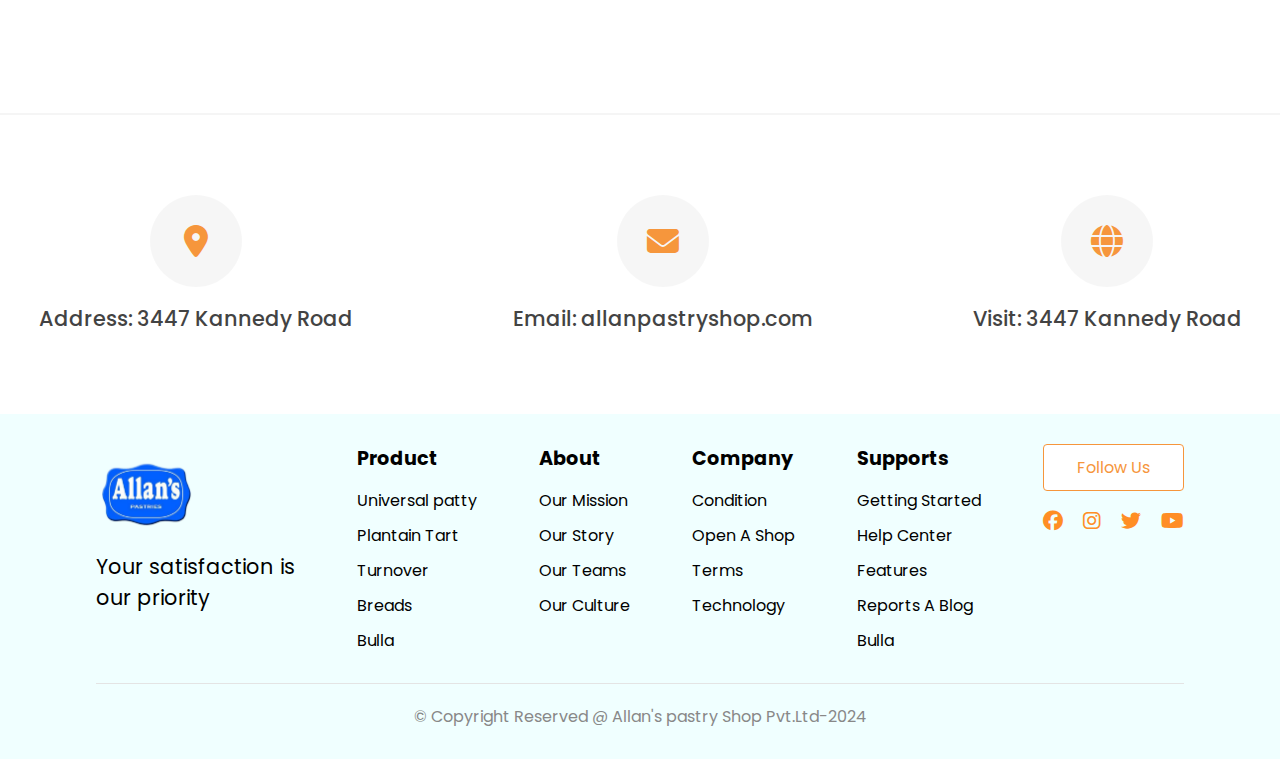
==== commit 82e42590: "responsive code is added" ====
--- a/index.html
+++ b/index.html
@@ -9,11 +9,6 @@
     <link rel="stylesheet" href="./css/global.css" />
     <link rel="stylesheet" href="./css/style.css" />
     <link rel="stylesheet" href="./css/home.css" />
-
-    <!-- Add to home screen icon -->
-    <link rel="apple-touch-icon" href="./img/logo.png" />
-    <!-- Splash Image -->
-    <link rel="apple-touch-startup-image" href="./img/loginbg.jpg" />
   </head>
 
   <body>
@@ -23,7 +18,7 @@
         <div class="left-navbar">
           <img height="90px" src="./img/logo.png" alt="logo" />
           <span class="divider">|</span>
-          <ul class="nav-items">
+          <ul class="nav-items" id="MenuItems">
             <li><a href="index.html">Home</a></li>
             <li><a href="about.html">About</a></li>
             <li><a href="product.html">Product</a></li>
@@ -50,6 +45,9 @@
           </ul>
         </div>
       </nav>
+      <div class="hamburger" onclick="menutoggle()">
+        <i class="fa-solid fa-bars"></i>
+      </div>
     </header>
     <!-- Navigation bar ends -->
 
@@ -68,7 +66,7 @@
           It’s a culinary hub where the rich flavors of the Caribbean are
           celebrated in every bite. 🍞🥟
         </p>
-        <a href="./product.html" class="p-btn rounded">Check Our Menu</a>
+        <button class="p-btn rounded">Check Our Menu</button>
       </div>
       <div class="hero__section--right">
         <img src="./img/bg.webp" alt="Animated Image" />
@@ -98,10 +96,9 @@
                 these handheld delights are perfect for a quick meal or snack on
                 the go.
               </p>
-          
-              <a href="./product.html" class="p-btn full">
+              <button class="p-btn full">
                 Browse Shop<i class="fa-solid fa-arrow-right"></i>
-              </a>
+              </button>
             </div>
           </div>
           <div class="border">
@@ -119,9 +116,9 @@
                 Its versatility and delicious taste make it a beloved choice for
                 many seeking meal.
               </p>
-              <a href="./product.html" class="p-btn outline full">
+              <button class="p-btn outline full">
                 Browse Shop<i class="fa-solid fa-arrow-right"></i>
-              </a>
+              </button>
             </div>
           </div>
           <div class="border">
@@ -137,9 +134,9 @@
                 enjoyed with a cup of tea or coffee. Their unique texture and
                 tropical flavor make them a beloved snack in Jamaican cuisine.
               </p>
-              <a href="./product.html" class="p-btn full">
+              <button class="p-btn full">
                 Browse Shop<i class="fa-solid fa-arrow-right"></i>
-              </a>
+              </button>
             </div>
           </div>
           <div class="border">
@@ -156,9 +153,9 @@
                 enjoyed warm or at room temperature, turnovers are a favorite
                 snack for many, perfect for any time of day.
               </p>
-              <a href="./product.html" class="p-btn outline full">
+              <button class="p-btn outline full">
                 Browse Shop <i class="fa-solid fa-arrow-right"></i>
-              </a>
+              </button>
             </div>
           </div>
         </div>
@@ -180,7 +177,7 @@
           </div>
           <div class="items__section--down">
             <img src="./img/dish/spicy.jpg" alt="" />
-            <button  class="item-btn">Spicy Patty</button>
+            <button class="item-btn">Spicy Patty</button>
           </div>
           <div class="items__section--down">
             <img src="./img/dish/spicy.jpg" alt="" />
@@ -227,9 +224,9 @@
           Iure dolorum aliquam alias voluptatem iste natus, soluta qui eveniet
           et?
         </p>
-        <a href="./product.html" class="p-btn outline rounded">
+        <button class="p-btn outline rounded">
           Shop now <i class="fa-solid fa-arrow-right"></i>
-        </a>
+        </button>
       </div>
     </section>
 
@@ -250,9 +247,9 @@
           a savory snack or meal enjoyed for its bold taste and comforting
           texture, embodying the rich culinary heritage of Jamaica.
         </p>
-        <a href="./product.html" class="p-btn outline rounded">
+        <button class="p-btn outline rounded">
           Shop now <i class="fa-solid fa-arrow-right"></i>
-        </a>
+        </button>
       </div>
       <div class="image_section--left second-left">
         <div class="image_section--left-pad"></div>
@@ -279,23 +276,8 @@
               suscipit molestiae dolores eaque."
             </p>
             <h1>
-              <span class="testimonial">Allan  </span>
-              <br />Co-Founder of Allans Pastry
-            </h1>
-          </div>
-          <div class="testimonial_section--box">
-            <div class="testimonial__img1">
-              <img src="./img/person.jpg" alt="" />
-            </div>
-            <p>
-              "Lorem ipsum dolor sit amet consectetur adipisicing elit. Culpa,
-              quas? Quia, harum dignissimos. Ipsa laudantium ea vero, quidem
-              dolorem temporibus quibusdam sapiente pariatur cum natus iusto,
-              suscipit molestiae dolores eaque."
-            </p>
-            <h1>
-              <span class="testimonial">Bikash Sapkota </span><br />Co-Founder
-              of XYZ
+              <span class="testimonial">Subash Pariyar </span>
+              <br />Co-Founder of XYZ
             </h1>
           </div>
           <div class="testimonial_section--box">
@@ -313,6 +295,21 @@
               of XYZ
             </h1>
           </div>
+          <div class="testimonial_section--box">
+            <div class="testimonial__img1">
+              <img src="./img/person.jpg" alt="" />
+            </div>
+            <p>
+              "Lorem ipsum dolor sit amet consectetur adipisicing elit. Culpa,
+              quas? Quia, harum dignissimos. Ipsa laudantium ea vero, quidem
+              dolorem temporibus quibusdam sapiente pariatur cum natus iusto,
+              suscipit molestiae dolores eaque."
+            </p>
+            <h1>
+              <span class="testimonial">Subash Pariyar </span><br />Co-Founder
+              of XYZ
+            </h1>
+          </div>
         </div>
       </div>
     </section>
@@ -322,7 +319,7 @@
     <div class="contact__icon">
       <div class="icon_main">
         <i class="fa-solid fa-location-dot"></i>
-        <p>Address: 3447 Kennedy Road</p>
+        <p>Address: 3447 Kannedy Road</p>
       </div>
       <div class="icon_main">
         <i class="fa-solid fa-envelope"></i>
@@ -331,7 +328,7 @@
 
       <div class="icon_main">
         <i class="fa-solid fa-globe"></i>
-        <p>Visit: 3447 Kennedy Road</p>
+        <p>Visit: 3447 Kannedy Road</p>
       </div>
     </div>
     <!-- End of contact icons section -->
@@ -409,22 +406,17 @@
 
     <script src="./js/db.js"></script>
     <script src="./js/index.js"></script>
-    <!-- <script>
-    var MenuItems = document.getElementById("MenuItems");
-
-    MenuItems.style.maxHeight = "0px";
-    function menutoggle() {
-      if (MenuItems.style.maxHeight == "0px") {
-        MenuItems.style.maxHeight = "200px";
+    <script>
+      var MenuItems = document.getElementById("MenuItems");
+
+      MenuItems.style.maxHeight = "0px";
+      function menutoggle() {
+        if (MenuItems.style.maxHeight == "0px") {
+          MenuItems.style.maxHeight = "200px";
+        } else {
+          MenuItems.style.maxHeight = "0px";
+        }
       }
-      else {
-        MenuItems.style.maxHeight = "0px";
-
-      }
-
-
-    }
-
-  </script> -->
+    </script>
   </body>
 </html>
--- a/css/home.css
+++ b/css/home.css
@@ -424,223 +424,222 @@
     padding: 4rem;
   }
 }
-.menu-icon > i {
+.header > .hamburger {
   width: 20px;
   height: 15px;
   margin-left: 20px;
   display: none;
-}
-@media only screen and (max-width: 976px) {
-  .hero__section--left > h1 {
-    font-size: 3rem;
-  }
-  .btn {
-    padding: 1rem 1rem;
-  }
-
-  span {
-    font-size: 3rem;
-  }
-
-  .hero__section {
-    padding: 3rem 4rem;
-  }
-  .hero__section--left > p {
-    font-size: 1.2rem;
-  }
-  .contact__section--main {
-    padding: 0;
-  }
-
-  .nav_lists > ul {
+  color: white;
+}
+@media only screen and (max-width: 800px) {
+  .navbar > .left-navbar > .nav-items {
     position: absolute;
-    top: 80px;
+    top: 92px;
     left: 0;
     background: #333;
     width: 100%;
+    height: auto;
     overflow: hidden;
-    flex-direction: column;
-    gap: 1rem;
-    justify-content: flex-end;
     transition: max-height 0.5s;
   }
 
-  .nav_lists > ul > li {
+  .navbar > .left-navbar > .nav-items > li {
     display: block;
     margin-right: 50px;
-    /* margin-top: 5px; */
+    margin-top: 5px;
     margin-bottom: 10px;
   }
-
-  .nav_lists > ul > li > a {
+  .navbar {
+    width: 100%;
+  }
+
+  .navbar > .left-navbar > .nav-items > li > a {
     color: #fff;
-  }
-
-  .menu-icon > i {
+    padding: 0;
+  }
+
+  .header > .hamburger {
     display: block;
     cursor: pointer;
-    color: white;
-    font-size: 2rem;
-  }
-  .right__navbar > .search {
-    display: none;
-  }
-  .btn > p {
-    display: none;
-  }
-  .cart > .btn {
-    border: none;
-    background-color: #ff9c40;
-    padding: 0;
-    padding-top: 6px;
-  }
-  .navbar > .right__navbar {
+    margin-top: 2.2rem;
+    margin-right: 2.2rem;
+  }
+  #MenuItems {
+    display: flex;
+    flex-direction: column;
+    align-items: flex-end;
+    justify-content: flex-end;
     gap: 0rem;
   }
-  .form__controller {
-    flex-direction: column;
-  }
-  .contact__section--main {
-    margin: 1rem 2rem;
-  }
-  .contact__icon {
-    flex-wrap: wrap;
-    gap: 3rem;
-    margin: 3re;
-  }
-  .testimonial__section {
-    margin: 2rem;
-  }
-  .footer__section {
-    padding: 2rem;
-  }
-  /* .category__section {
-    margin: 2rem;
-  }
-  .category__top {
-    flex-wrap: wrap;
-    width: auto;
-    height: 100%;
-    align-items: center;
-    justify-content: center;
-  }
-  .category__img > img {
-    height: 500px;
-    width: 100%;
-  } */
-}
-/* for menu button  */
-@media only screen and (max-width: 793px) {
-  .hero__section--right {
-    padding: 0;
-  }
-  .hero__section {
-    padding: 1rem 1rem;
-  }
-  .category__section {
-    gap: 3rem;
-    margin: 1rem;
-  }
-  .category__top {
-    flex-wrap: wrap;
-  }
-  .category__img > img {
-    height: 660px;
-    width: 100%;
-  }
-  .items__section {
-    margin: 1rem;
-  }
-  .image__section {
-    margin: 1rem;
-  }
-  .image_section--right {
-    height: 311px;
-  }
-  .testimonial__section {
-    margin: 1rem;
-    padding: 0rem;
-  }
-  .testimonial__section--main {
-    flex-wrap: wrap;
-  }
-  .contact__section--left > form {
-    align-items: center;
-  }
-  .form__controller {
-    align-items: center;
-  }
-  .contact__section--main {
-    margin: 1rem;
-  }
-  .footer__main {
-    flex-wrap: wrap;
-    gap: 3rem;
-  }
-  .hero__section--right > img {
-    height: auto;
-    width: 100%;
-    border-radius: 1rem;
-  }
-}
-@media only screen and (max-width: 626px) {
-  .contact__form--map > iframe {
-    height: 100%;
-    width: auto;
-  }
-  .items__section--down > img {
-    width: 100%;
-    height: auto;
-  }
-  .hero__section--left > h1 {
-    font-size: 2rem;
-  }
-  .hero__section--left > p {
-    font-size: 1rem;
-  }
-  .hero__section--left > .hero-btn {
-    padding: 1rem 2rem;
-  }
-  .testimonial__section--down {
-    flex-wrap: wrap;
-    justify-content: center;
-    flex-direction: column;
-  }
-  .testimonial_section--box {
-    width: 100%;
-  }
-  body > .header {
-    padding: 1rem 1rem;
-  }
-  .image_section--right {
-    height: 420px;
-  }
-}
-@media only screen and (max-width: 426px) {
+  /* hero section responsiveness */
   .hero__section {
     flex-direction: column;
     align-items: center;
-    justify-content: center;
+    padding: 43px 0px;
+    width: 100%;
+  }
+  .hero__section--left > h1 {
+    font-size: 3rem;
+    line-height: 4.5rem;
+    margin-bottom: 10px;
+    text-align: center;
   }
   .hero__section--left {
     align-items: center;
   }
+  .hero__section--right {
+    align-items: center;
+    justify-content: center;
+    padding: 0;
+  }
+  .hero__section--right > img {
+    height: auto;
+    width: 100%;
+    border-radius: 10px;
+  }
+  /* category section  */
+  .category__section {
+    padding: 0px;
+    width: 100%;
+    margin: 0rem;
+  }
+  .category__top {
+    display: flex;
+    align-items: center;
+    justify-content: center;
+    gap: 1rem;
+    flex-direction: column;
+  }
+  .category__text > p {
+    height: auto;
+  }
+  .items__section {
+    margin: 0rem;
+  }
+  .items__section {
+    width: 100%;
+    flex-wrap: wrap;
+  }
+  .items__flex {
+    gap: 5rem;
+  }
+  .image__section {
+    margin: 0rem;
+    margin-top: 1rem;
+    width: 100%;
+  }
+  .testimonial__section {
+    width: 100%;
+    margin: 0;
+    padding: 0;
+  }
+  .testimonial__section--down {
+    flex-direction: column;
+  }
+  .testimonial_section--box {
+    width: 100%;
+    gap: 1rem;
+    padding: 0rem;
+  }
+  .contact__icon {
+    flex-wrap: wrap;
+    gap: 1rem;
+    padding: 10px;
+    margin: 0;
+  }
+  .icon_main > p {
+    font-size: 0.8rem;
+  }
+  .footer-main {
+    width: 96%;
+    flex-wrap: wrap;
+    gap: 2rem;
+  }
+  .footer-logo > p {
+    font-size: 1rem;
+  }
+  .footer-product > ul > li > a {
+    font-size: 1rem;
+  }
+}
+
+@media only screen and (max-width: 540px) {
   .hero__section--left > h1 {
+    font-size: 2rem;
+    font-size: 2rem;
+    line-height: 3.5rem;
+  }
+  .hero__section--left > p {
+    font-size: 15px;
+  }
+  .hero__section--left > h1 > span {
+    font-size: 2rem;
+  }
+  .hero__section--right > img {
+    height: auto;
+    width: 98%;
+    border-radius: 1px;
+  }
+  .category__section {
+    gap: 2px;
+  }
+  .category__section--top > h3,
+  .items__section--top > h3 {
+    font-size: 2rem;
+  }
+  .category__section--top > h1,
+  .items__section--top > h1 {
+    font-size: 1.5rem;
+  }
+  .category__text > h3 {
+    font-size: 1.5rem;
     text-align: center;
   }
-  .inline_input {
+  .category__text > p {
+    height: auto;
+    font-size: 15px;
+  }
+  .items__flex {
+    flex-direction: column;
+    gap: 15px;
+  }
+
+  .items__section--down {
+    margin-top: 0px;
+
+    width: 100%;
+  }
+  .image_section--left {
+    width: 100%;
+    border-radius: 2px;
+  }
+  .image_section--right > p {
+    font-size: 15px;
+    padding: 10px;
+  }
+  .image_section--right > h3 {
+    padding: 10px;
+    font-size: 1.5rem;
+  }
+  .image_section--right {
     gap: 0;
   }
-  .contact__section--main > h1 {
+  .testimonial__section--top > h1 {
+    font-size: 2rem;
+  }
+  .testimonial__section--top > p {
     font-size: 1.5rem;
   }
-  .contact__section--left > h2 {
+  .testimonial_section--box > p {
+    font-size: 15px;
+  }
+  .testimonial {
     font-size: 1.2rem;
   }
-  .input-group > label {
-    font-size: 1rem;
-  }
-  .follow > .btn {
-    padding: 1rem;
-  }
-}
+  .testimonial_section--box > h1 {
+    font-size: 15px;
+  }
+  .divider {
+    display: none;
+  }
+}
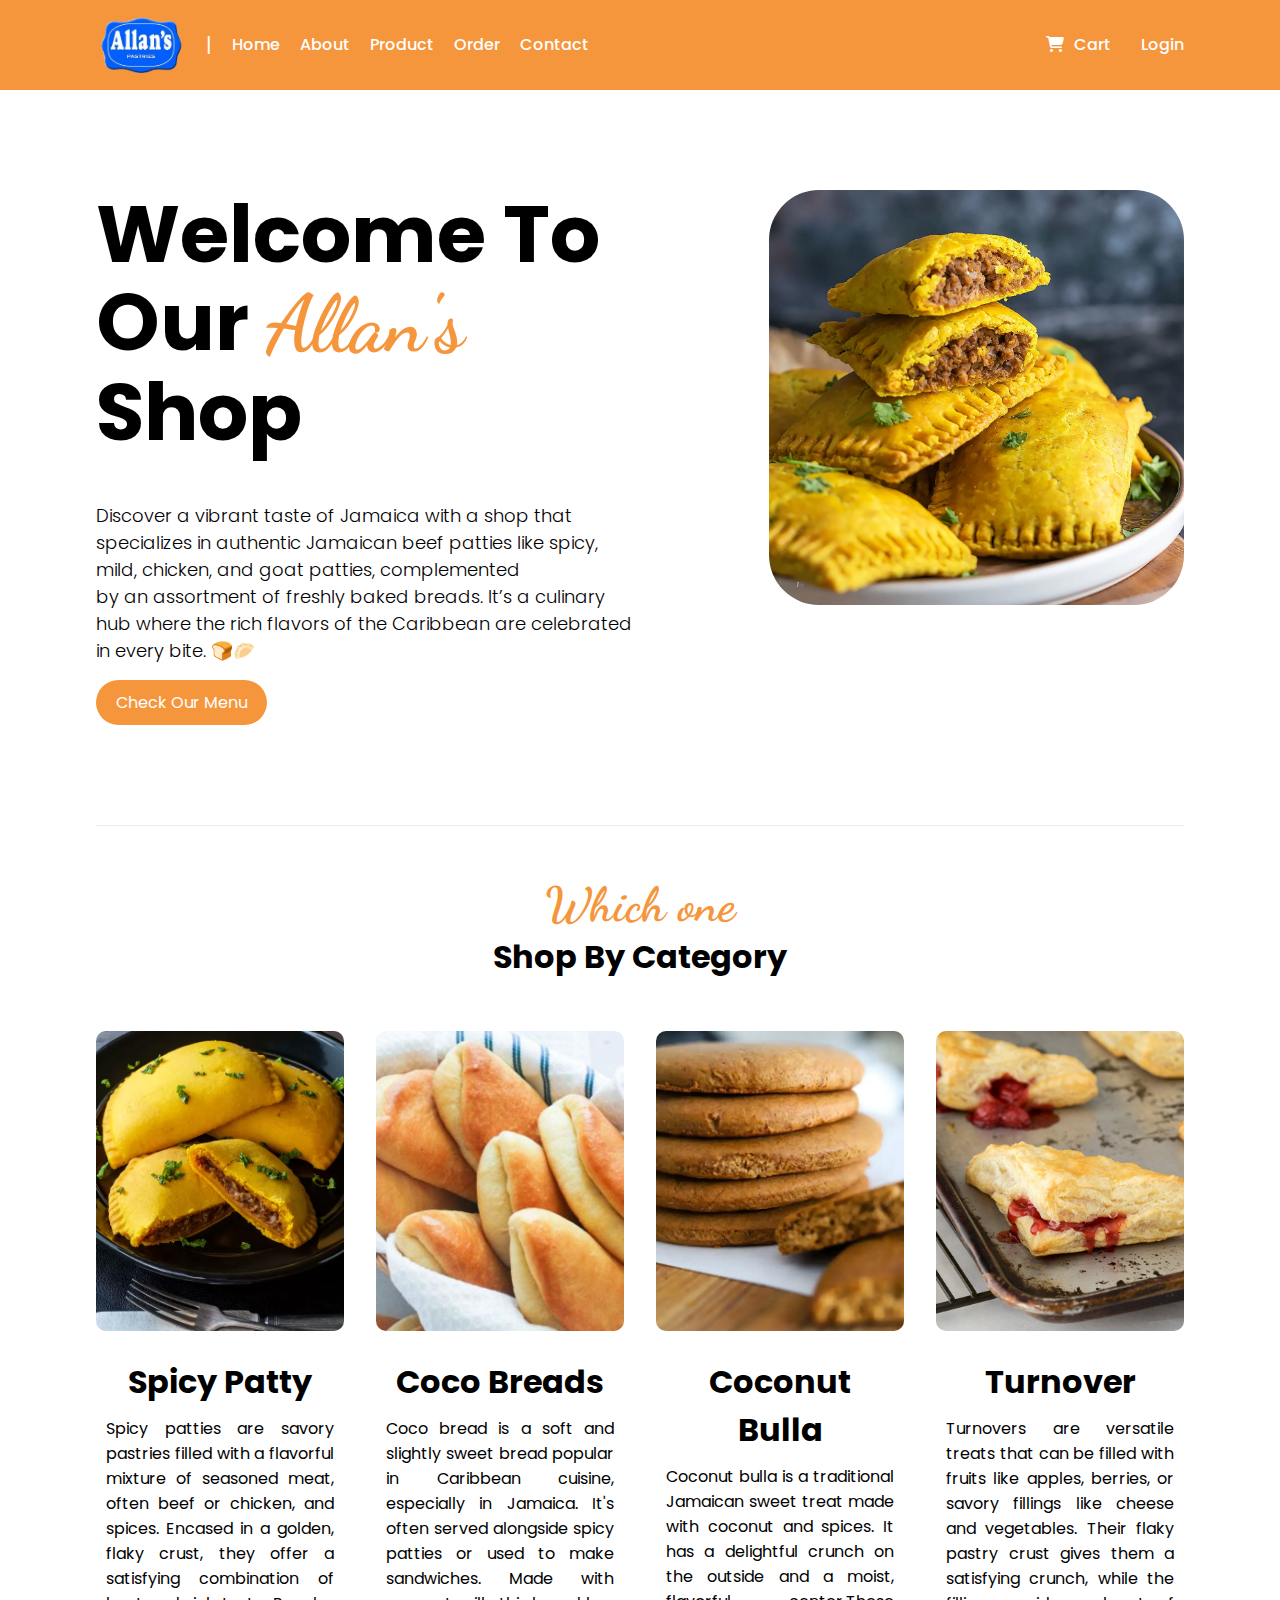
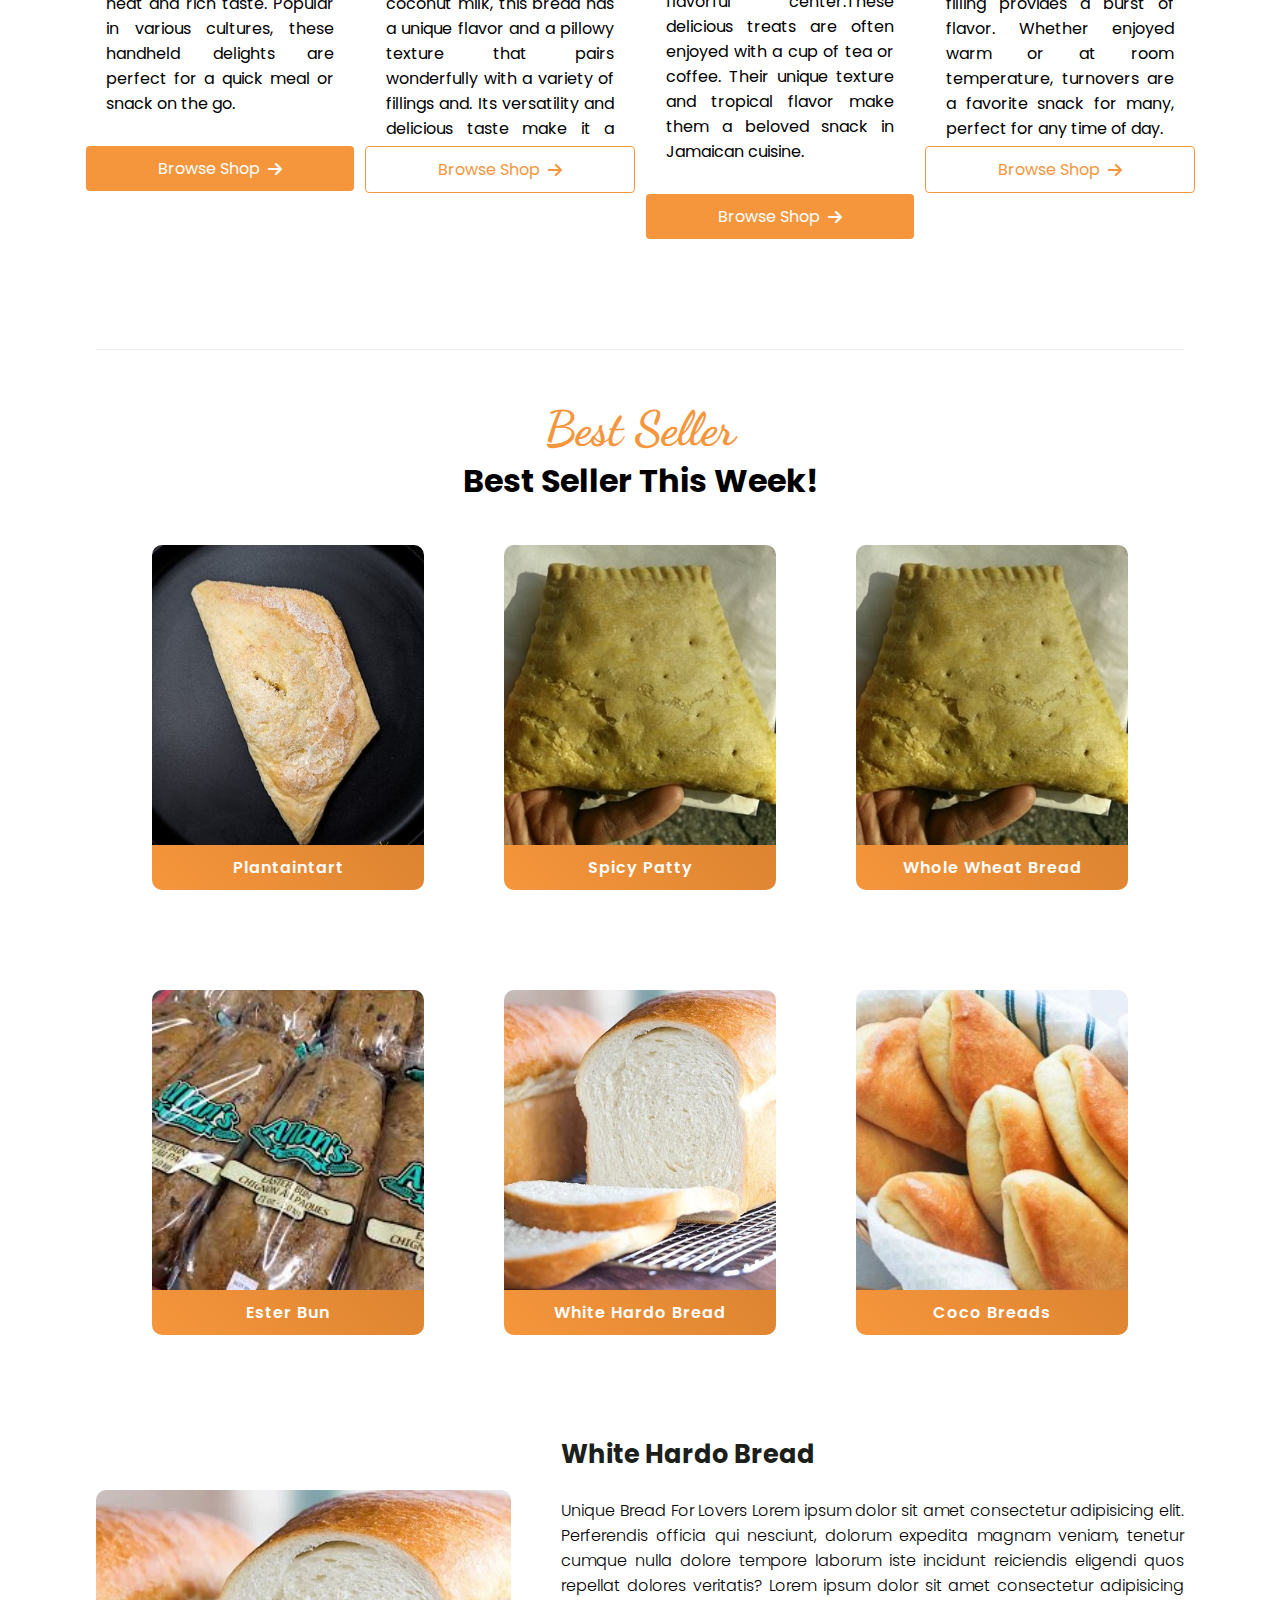
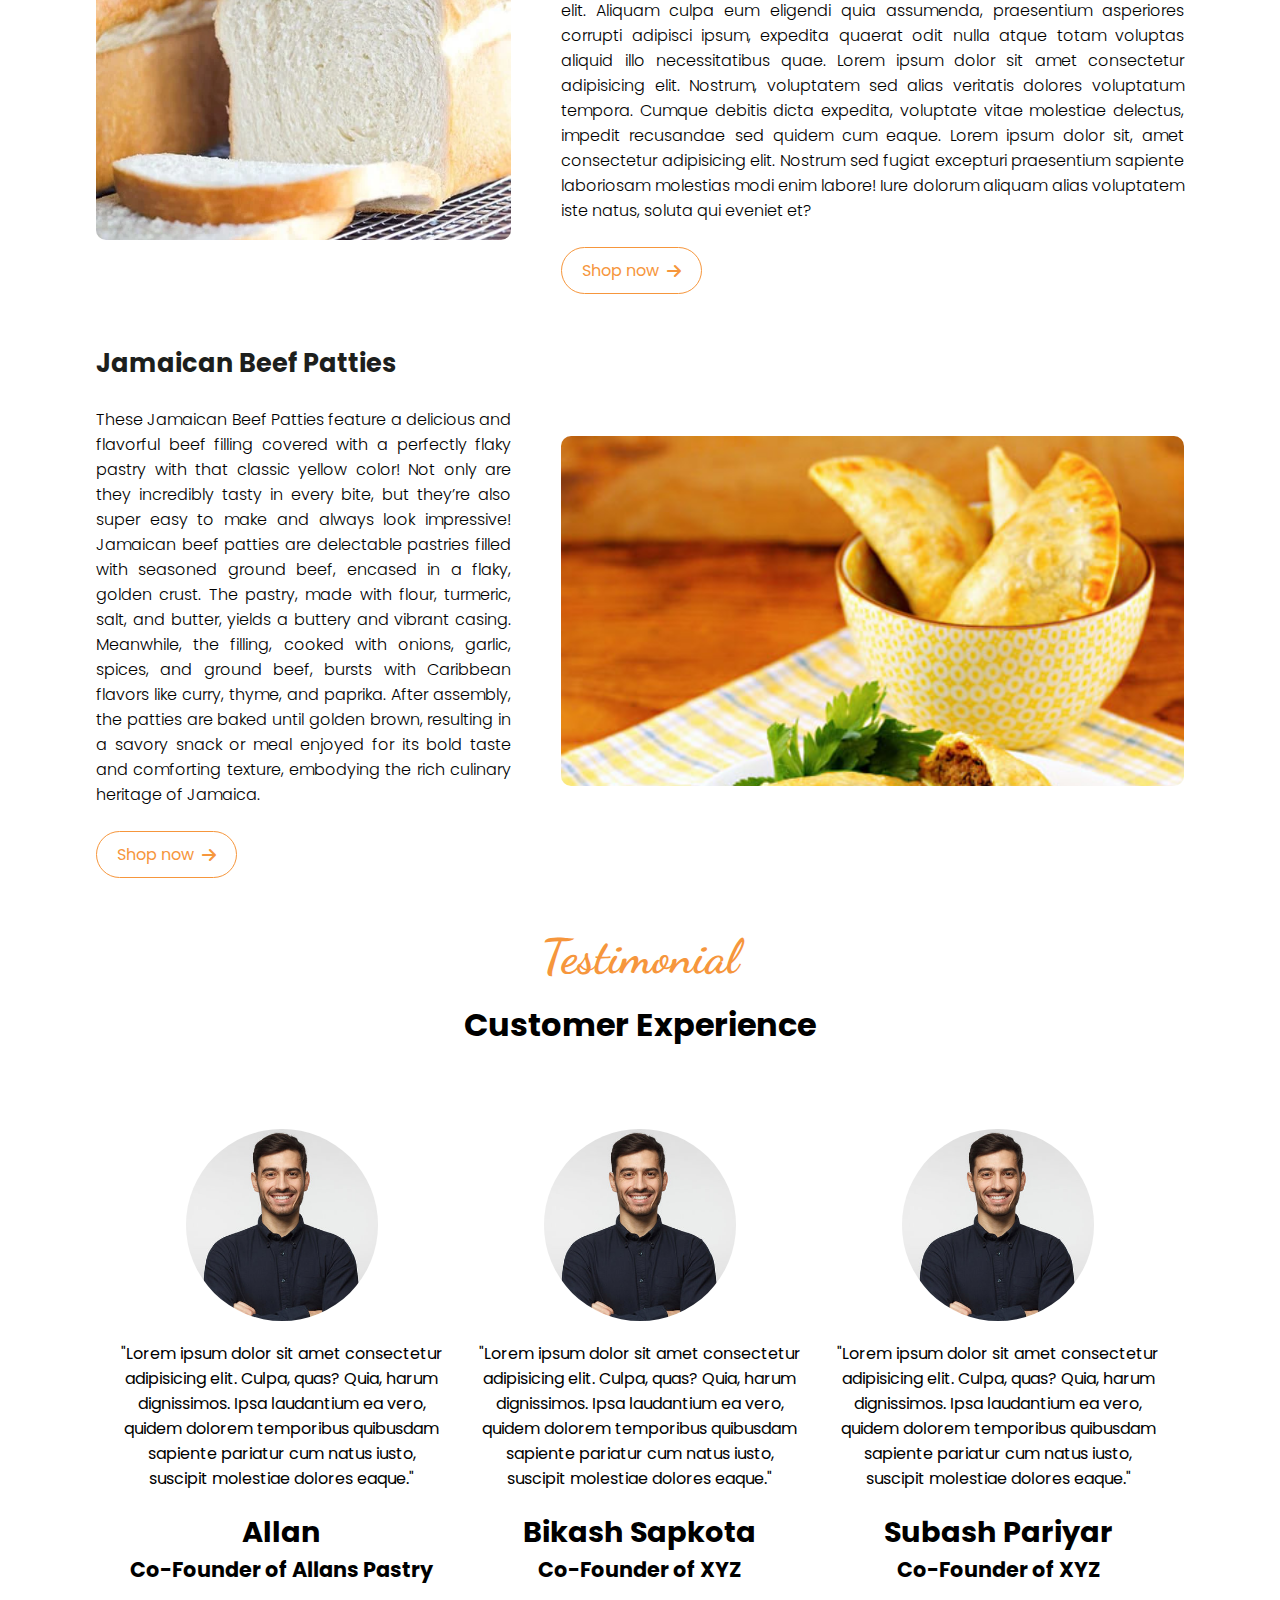
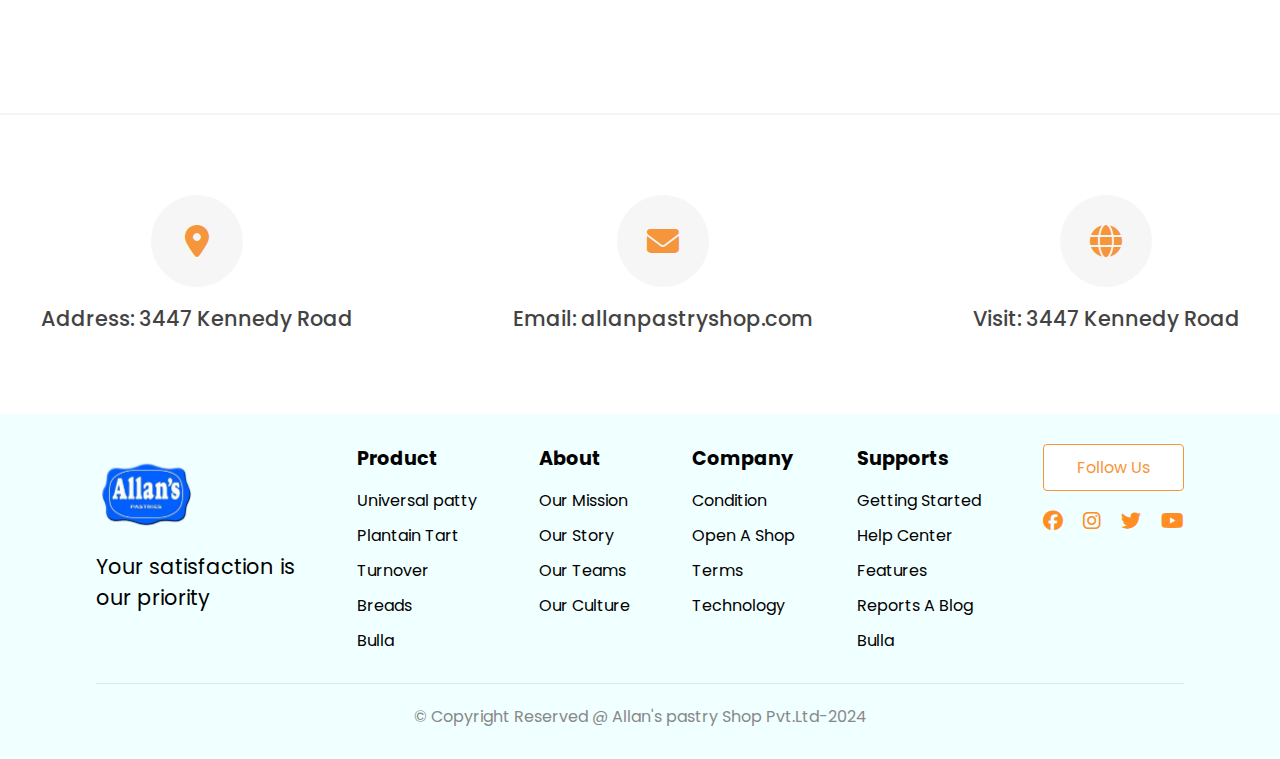
==== commit c0bb3f65: "Merge branch 'main' of https://github.com/subash431/Nepathya" ====
--- a/index.html
+++ b/index.html
@@ -9,6 +9,15 @@
     <link rel="stylesheet" href="./css/global.css" />
     <link rel="stylesheet" href="./css/style.css" />
     <link rel="stylesheet" href="./css/home.css" />
+
+    <!-- Add to home screen icon -->
+    <link rel="apple-touch-icon" href="./img/logo.png" />
+    <!-- Splash Image -->
+    <link rel="apple-touch-startup-image" href="./img/loginbg.jpg" />
+    <!-- Enable full-screen mode (only when launched from home screen) -->
+    <meta name="apple-mobile-web-app-capable" content="yes" />
+    <!-- Controls the appearance of the status bar in full-screen mode -->
+    <meta name="apple-mobile-web-app-status-bar-style" content="black" />
   </head>
 
   <body>
@@ -66,7 +75,7 @@
           It’s a culinary hub where the rich flavors of the Caribbean are
           celebrated in every bite. 🍞🥟
         </p>
-        <button class="p-btn rounded">Check Our Menu</button>
+        <a href="./product.html" class="p-btn rounded">Check Our Menu</a>
       </div>
       <div class="hero__section--right">
         <img src="./img/bg.webp" alt="Animated Image" />
@@ -96,9 +105,10 @@
                 these handheld delights are perfect for a quick meal or snack on
                 the go.
               </p>
-              <button class="p-btn full">
+          
+              <a href="./product.html" class="p-btn full">
                 Browse Shop<i class="fa-solid fa-arrow-right"></i>
-              </button>
+              </a>
             </div>
           </div>
           <div class="border">
@@ -116,9 +126,9 @@
                 Its versatility and delicious taste make it a beloved choice for
                 many seeking meal.
               </p>
-              <button class="p-btn outline full">
+              <a href="./product.html" class="p-btn outline full">
                 Browse Shop<i class="fa-solid fa-arrow-right"></i>
-              </button>
+              </a>
             </div>
           </div>
           <div class="border">
@@ -134,9 +144,9 @@
                 enjoyed with a cup of tea or coffee. Their unique texture and
                 tropical flavor make them a beloved snack in Jamaican cuisine.
               </p>
-              <button class="p-btn full">
+              <a href="./product.html" class="p-btn full">
                 Browse Shop<i class="fa-solid fa-arrow-right"></i>
-              </button>
+              </a>
             </div>
           </div>
           <div class="border">
@@ -153,9 +163,9 @@
                 enjoyed warm or at room temperature, turnovers are a favorite
                 snack for many, perfect for any time of day.
               </p>
-              <button class="p-btn outline full">
+              <a href="./product.html" class="p-btn outline full">
                 Browse Shop <i class="fa-solid fa-arrow-right"></i>
-              </button>
+              </a>
             </div>
           </div>
         </div>
@@ -177,7 +187,7 @@
           </div>
           <div class="items__section--down">
             <img src="./img/dish/spicy.jpg" alt="" />
-            <button class="item-btn">Spicy Patty</button>
+            <button  class="item-btn">Spicy Patty</button>
           </div>
           <div class="items__section--down">
             <img src="./img/dish/spicy.jpg" alt="" />
@@ -224,9 +234,9 @@
           Iure dolorum aliquam alias voluptatem iste natus, soluta qui eveniet
           et?
         </p>
-        <button class="p-btn outline rounded">
+        <a href="./product.html" class="p-btn outline rounded">
           Shop now <i class="fa-solid fa-arrow-right"></i>
-        </button>
+        </a>
       </div>
     </section>
 
@@ -247,9 +257,9 @@
           a savory snack or meal enjoyed for its bold taste and comforting
           texture, embodying the rich culinary heritage of Jamaica.
         </p>
-        <button class="p-btn outline rounded">
+        <a href="./product.html" class="p-btn outline rounded">
           Shop now <i class="fa-solid fa-arrow-right"></i>
-        </button>
+        </a>
       </div>
       <div class="image_section--left second-left">
         <div class="image_section--left-pad"></div>
@@ -276,8 +286,23 @@
               suscipit molestiae dolores eaque."
             </p>
             <h1>
-              <span class="testimonial">Subash Pariyar </span>
-              <br />Co-Founder of XYZ
+              <span class="testimonial">Allan  </span>
+              <br />Co-Founder of Allans Pastry
+            </h1>
+          </div>
+          <div class="testimonial_section--box">
+            <div class="testimonial__img1">
+              <img src="./img/person.jpg" alt="" />
+            </div>
+            <p>
+              "Lorem ipsum dolor sit amet consectetur adipisicing elit. Culpa,
+              quas? Quia, harum dignissimos. Ipsa laudantium ea vero, quidem
+              dolorem temporibus quibusdam sapiente pariatur cum natus iusto,
+              suscipit molestiae dolores eaque."
+            </p>
+            <h1>
+              <span class="testimonial">Bikash Sapkota </span><br />Co-Founder
+              of XYZ
             </h1>
           </div>
           <div class="testimonial_section--box">
@@ -295,21 +320,6 @@
               of XYZ
             </h1>
           </div>
-          <div class="testimonial_section--box">
-            <div class="testimonial__img1">
-              <img src="./img/person.jpg" alt="" />
-            </div>
-            <p>
-              "Lorem ipsum dolor sit amet consectetur adipisicing elit. Culpa,
-              quas? Quia, harum dignissimos. Ipsa laudantium ea vero, quidem
-              dolorem temporibus quibusdam sapiente pariatur cum natus iusto,
-              suscipit molestiae dolores eaque."
-            </p>
-            <h1>
-              <span class="testimonial">Subash Pariyar </span><br />Co-Founder
-              of XYZ
-            </h1>
-          </div>
         </div>
       </div>
     </section>
@@ -319,7 +329,7 @@
     <div class="contact__icon">
       <div class="icon_main">
         <i class="fa-solid fa-location-dot"></i>
-        <p>Address: 3447 Kannedy Road</p>
+        <p>Address: 3447 Kennedy Road</p>
       </div>
       <div class="icon_main">
         <i class="fa-solid fa-envelope"></i>
@@ -328,7 +338,7 @@
 
       <div class="icon_main">
         <i class="fa-solid fa-globe"></i>
-        <p>Visit: 3447 Kannedy Road</p>
+        <p>Visit: 3447 Kennedy Road</p>
       </div>
     </div>
     <!-- End of contact icons section -->
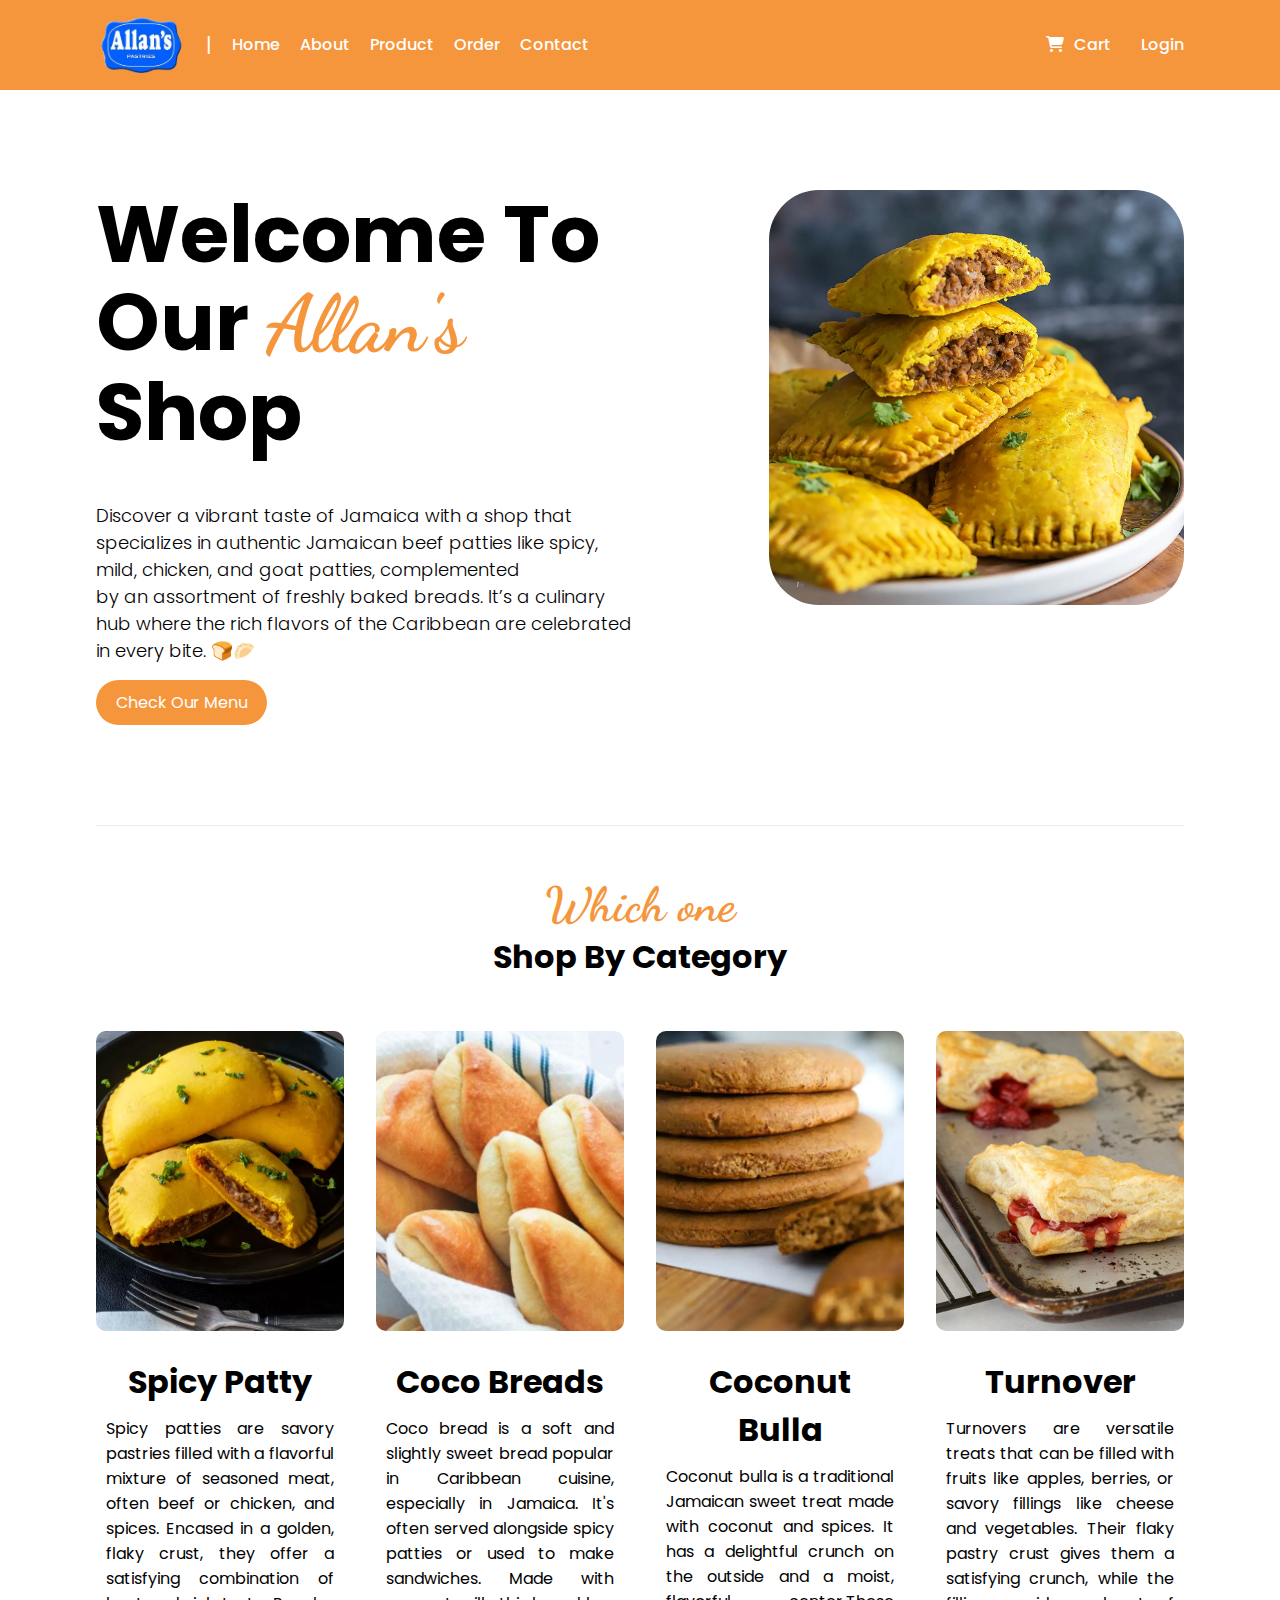
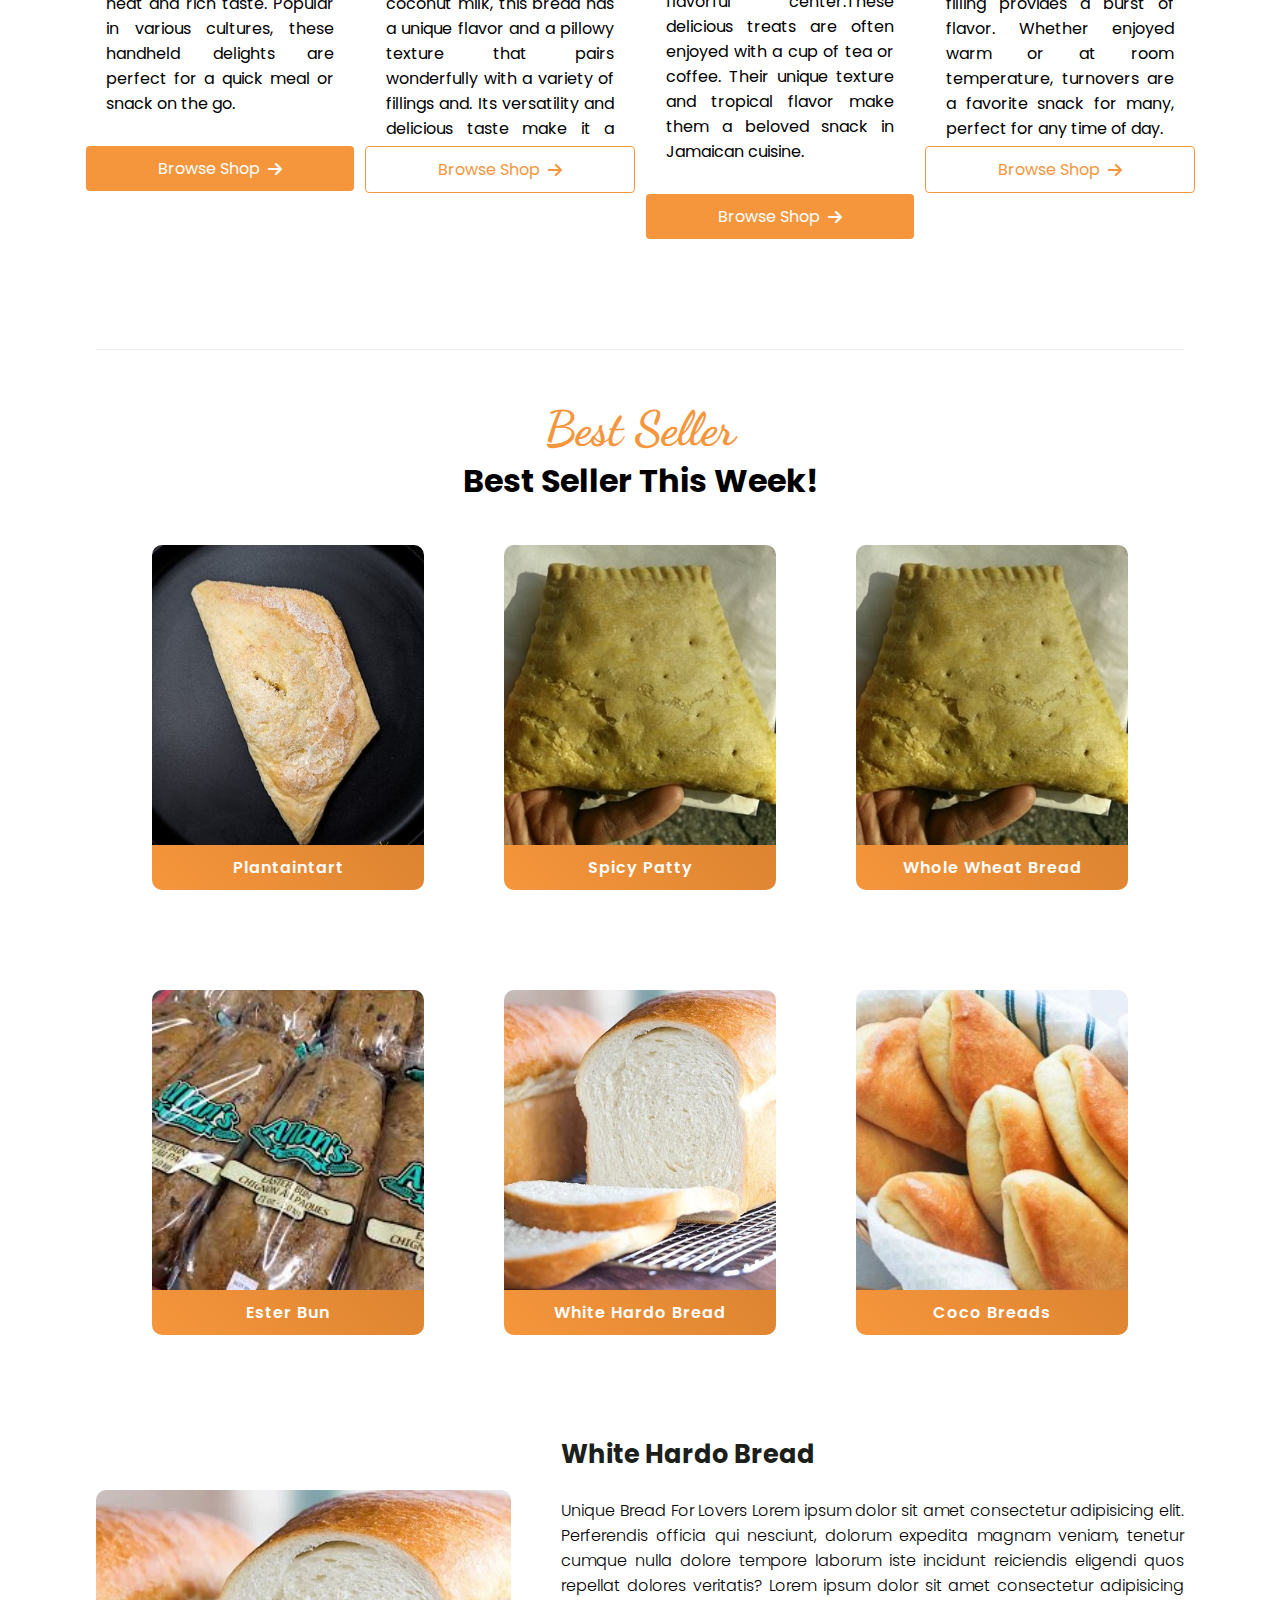
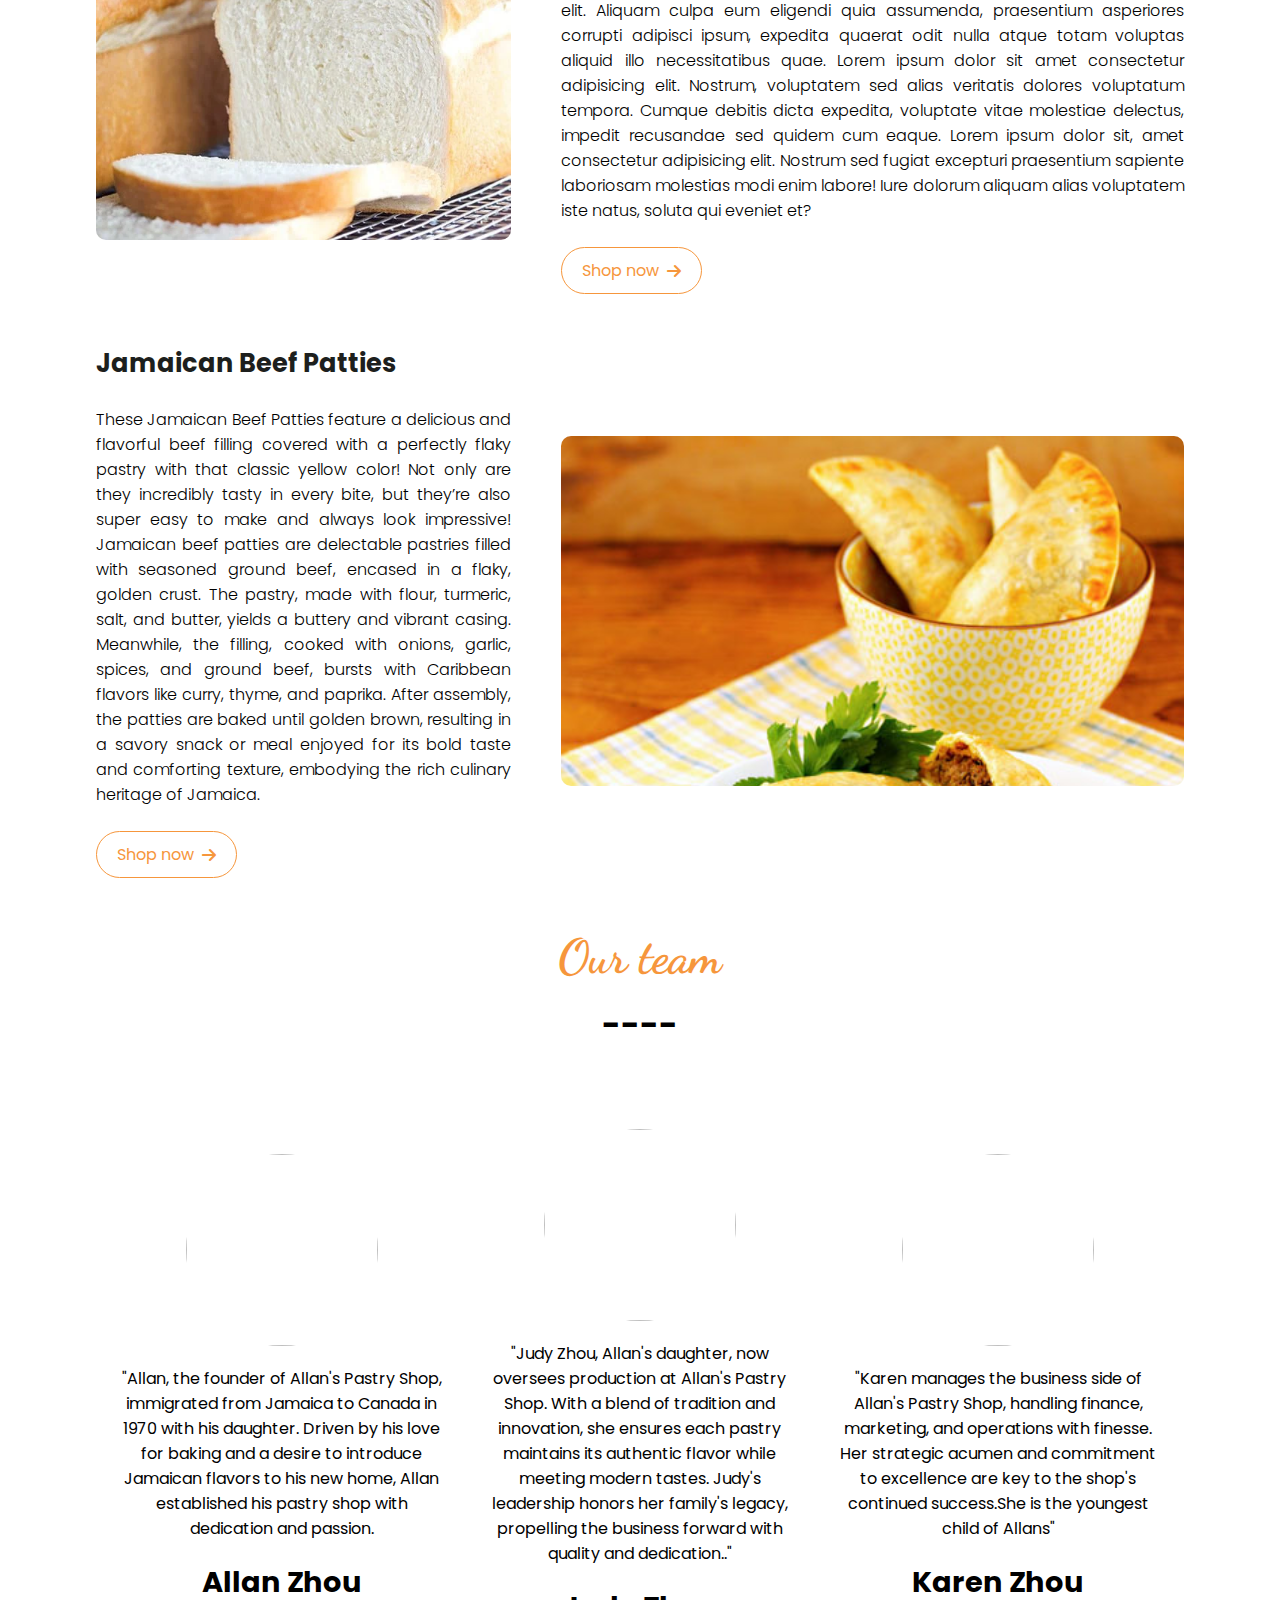
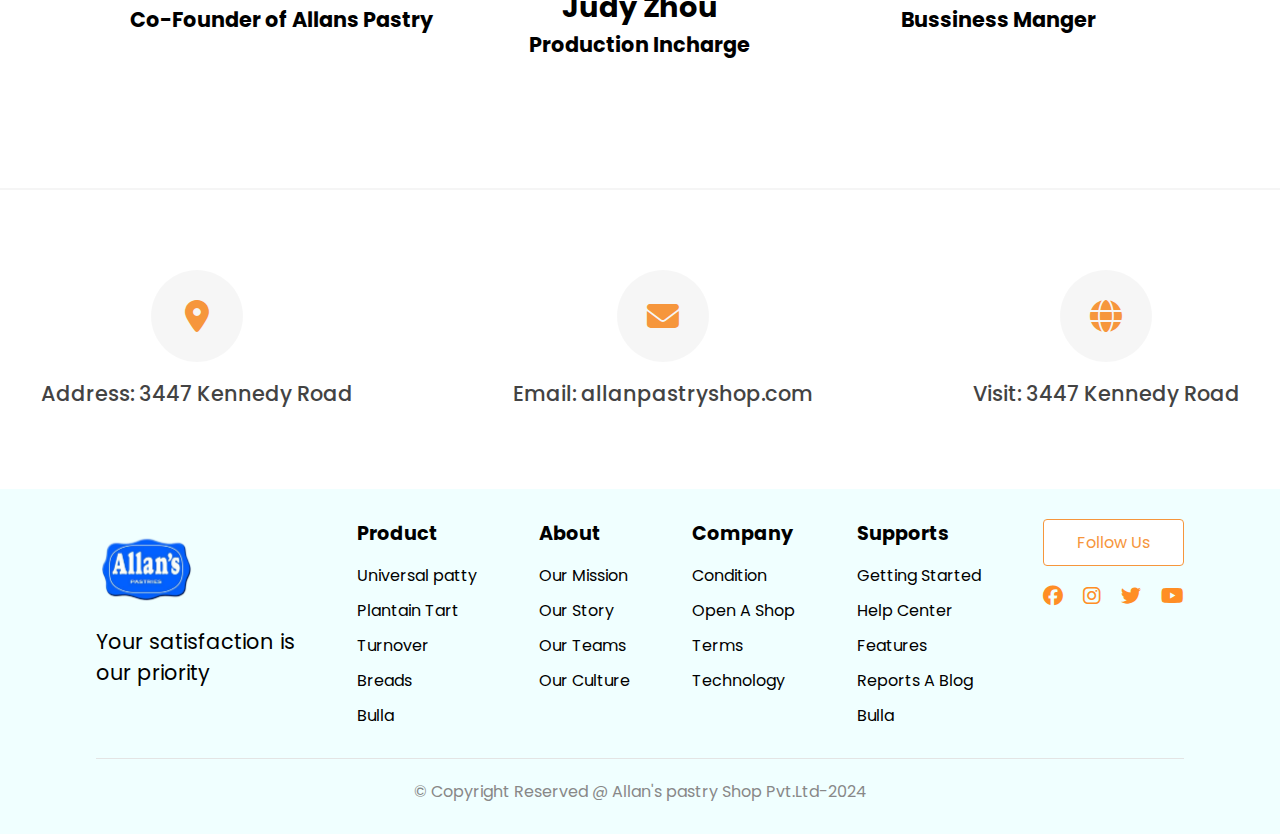
==== commit 88b273eb: "made several changes to our team part" ====
--- a/index.html
+++ b/index.html
@@ -14,10 +14,6 @@
     <link rel="apple-touch-icon" href="./img/logo.png" />
     <!-- Splash Image -->
     <link rel="apple-touch-startup-image" href="./img/loginbg.jpg" />
-    <!-- Enable full-screen mode (only when launched from home screen) -->
-    <meta name="apple-mobile-web-app-capable" content="yes" />
-    <!-- Controls the appearance of the status bar in full-screen mode -->
-    <meta name="apple-mobile-web-app-status-bar-style" content="black" />
   </head>
 
   <body>
@@ -27,7 +23,7 @@
         <div class="left-navbar">
           <img height="90px" src="./img/logo.png" alt="logo" />
           <span class="divider">|</span>
-          <ul class="nav-items" id="MenuItems">
+          <ul class="nav-items">
             <li><a href="index.html">Home</a></li>
             <li><a href="about.html">About</a></li>
             <li><a href="product.html">Product</a></li>
@@ -54,9 +50,6 @@
           </ul>
         </div>
       </nav>
-      <div class="hamburger" onclick="menutoggle()">
-        <i class="fa-solid fa-bars"></i>
-      </div>
     </header>
     <!-- Navigation bar ends -->
 
@@ -271,53 +264,51 @@
     <section class="testimonial__section">
       <div class="testimonial__section--main">
         <div class="testimonial__section--top">
-          <h1>Testimonial</h1>
-          <p>Customer Experience</p>
+          <h1>Our team</h1>
+          <p>----</p>
         </div>
         <div class="testimonial__section--down">
           <div class="testimonial_section--box">
             <div class="testimonial__img1">
-              <img src="./img/person.jpg" alt="" />
+              <img src="https://media.istockphoto.com/id/639558204/photo/senior-asian-man-reading-in-study-room.jpg?s=2048x2048&w=is&k=20&c=ZOAdRu72oUun3HImqVyL4zh9GRAriF441HNO8hQ4nTc=" alt="" />
             </div>
             <p>
-              "Lorem ipsum dolor sit amet consectetur adipisicing elit. Culpa,
-              quas? Quia, harum dignissimos. Ipsa laudantium ea vero, quidem
-              dolorem temporibus quibusdam sapiente pariatur cum natus iusto,
-              suscipit molestiae dolores eaque."
+              "Allan, the founder of Allan's Pastry Shop, immigrated from Jamaica to Canada in 1970 with his daughter. Driven by his love for baking and a desire to introduce Jamaican flavors to his new home, Allan established his pastry shop with dedication and passion. 
+
+
+
+
+
+
+
+
             </p>
             <h1>
-              <span class="testimonial">Allan  </span>
+              <span class="testimonial">Allan Zhou  </span>
               <br />Co-Founder of Allans Pastry
             </h1>
           </div>
           <div class="testimonial_section--box">
             <div class="testimonial__img1">
-              <img src="./img/person.jpg" alt="" />
+              <img src="https://img.freepik.com/free-photo/middle-age-woman-smiling-having-good-time_23-2149218585.jpg?size=626&ext=jpg&ga=GA1.1.1700460183.1713139200&semt=ais" alt="" />
             </div>
             <p>
-              "Lorem ipsum dolor sit amet consectetur adipisicing elit. Culpa,
-              quas? Quia, harum dignissimos. Ipsa laudantium ea vero, quidem
-              dolorem temporibus quibusdam sapiente pariatur cum natus iusto,
-              suscipit molestiae dolores eaque."
+              "Judy Zhou, Allan's daughter, now oversees production at Allan's Pastry Shop. With a blend of tradition and innovation, she ensures each pastry maintains its authentic flavor while meeting modern tastes. Judy's leadership honors her family's legacy, propelling the business forward with quality and dedication.."
             </p>
             <h1>
-              <span class="testimonial">Bikash Sapkota </span><br />Co-Founder
-              of XYZ
+              <span class="testimonial">Judy Zhou </span><br />Production Incharge
+             
             </h1>
           </div>
           <div class="testimonial_section--box">
             <div class="testimonial__img1">
-              <img src="./img/person.jpg" alt="" />
+              <img src="https://media.istockphoto.com/id/1303398417/photo/senior-age-woman-who-smiles.jpg?s=2048x2048&w=is&k=20&c=DRe-mPpsUHmnv6aYDzLj2EH-5UgcAMcOH_0U6fflq40=" alt="" />
             </div>
             <p>
-              "Lorem ipsum dolor sit amet consectetur adipisicing elit. Culpa,
-              quas? Quia, harum dignissimos. Ipsa laudantium ea vero, quidem
-              dolorem temporibus quibusdam sapiente pariatur cum natus iusto,
-              suscipit molestiae dolores eaque."
+              "Karen manages the business side of Allan's Pastry Shop, handling finance, marketing, and operations with finesse. Her strategic acumen and commitment to excellence are key to the shop's continued success.She is the youngest child of Allans"
             </p>
             <h1>
-              <span class="testimonial">Subash Pariyar </span><br />Co-Founder
-              of XYZ
+              <span class="testimonial">Karen Zhou </span><br />Bussiness Manger
             </h1>
           </div>
         </div>
@@ -416,17 +407,22 @@
 
     <script src="./js/db.js"></script>
     <script src="./js/index.js"></script>
-    <script>
-      var MenuItems = document.getElementById("MenuItems");
-
-      MenuItems.style.maxHeight = "0px";
-      function menutoggle() {
-        if (MenuItems.style.maxHeight == "0px") {
-          MenuItems.style.maxHeight = "200px";
-        } else {
-          MenuItems.style.maxHeight = "0px";
-        }
+    <!-- <script>
+    var MenuItems = document.getElementById("MenuItems");
+
+    MenuItems.style.maxHeight = "0px";
+    function menutoggle() {
+      if (MenuItems.style.maxHeight == "0px") {
+        MenuItems.style.maxHeight = "200px";
       }
-    </script>
+      else {
+        MenuItems.style.maxHeight = "0px";
+
+      }
+
+
+    }
+
+  </script> -->
   </body>
 </html>
--- a/css/global.css
+++ b/css/global.css
@@ -13,7 +13,7 @@
 
 @media all and (orientation: portrait) {
   * {
-    font-size: 1.2rem;
+    font-size: 1rem;
   }
 }
 
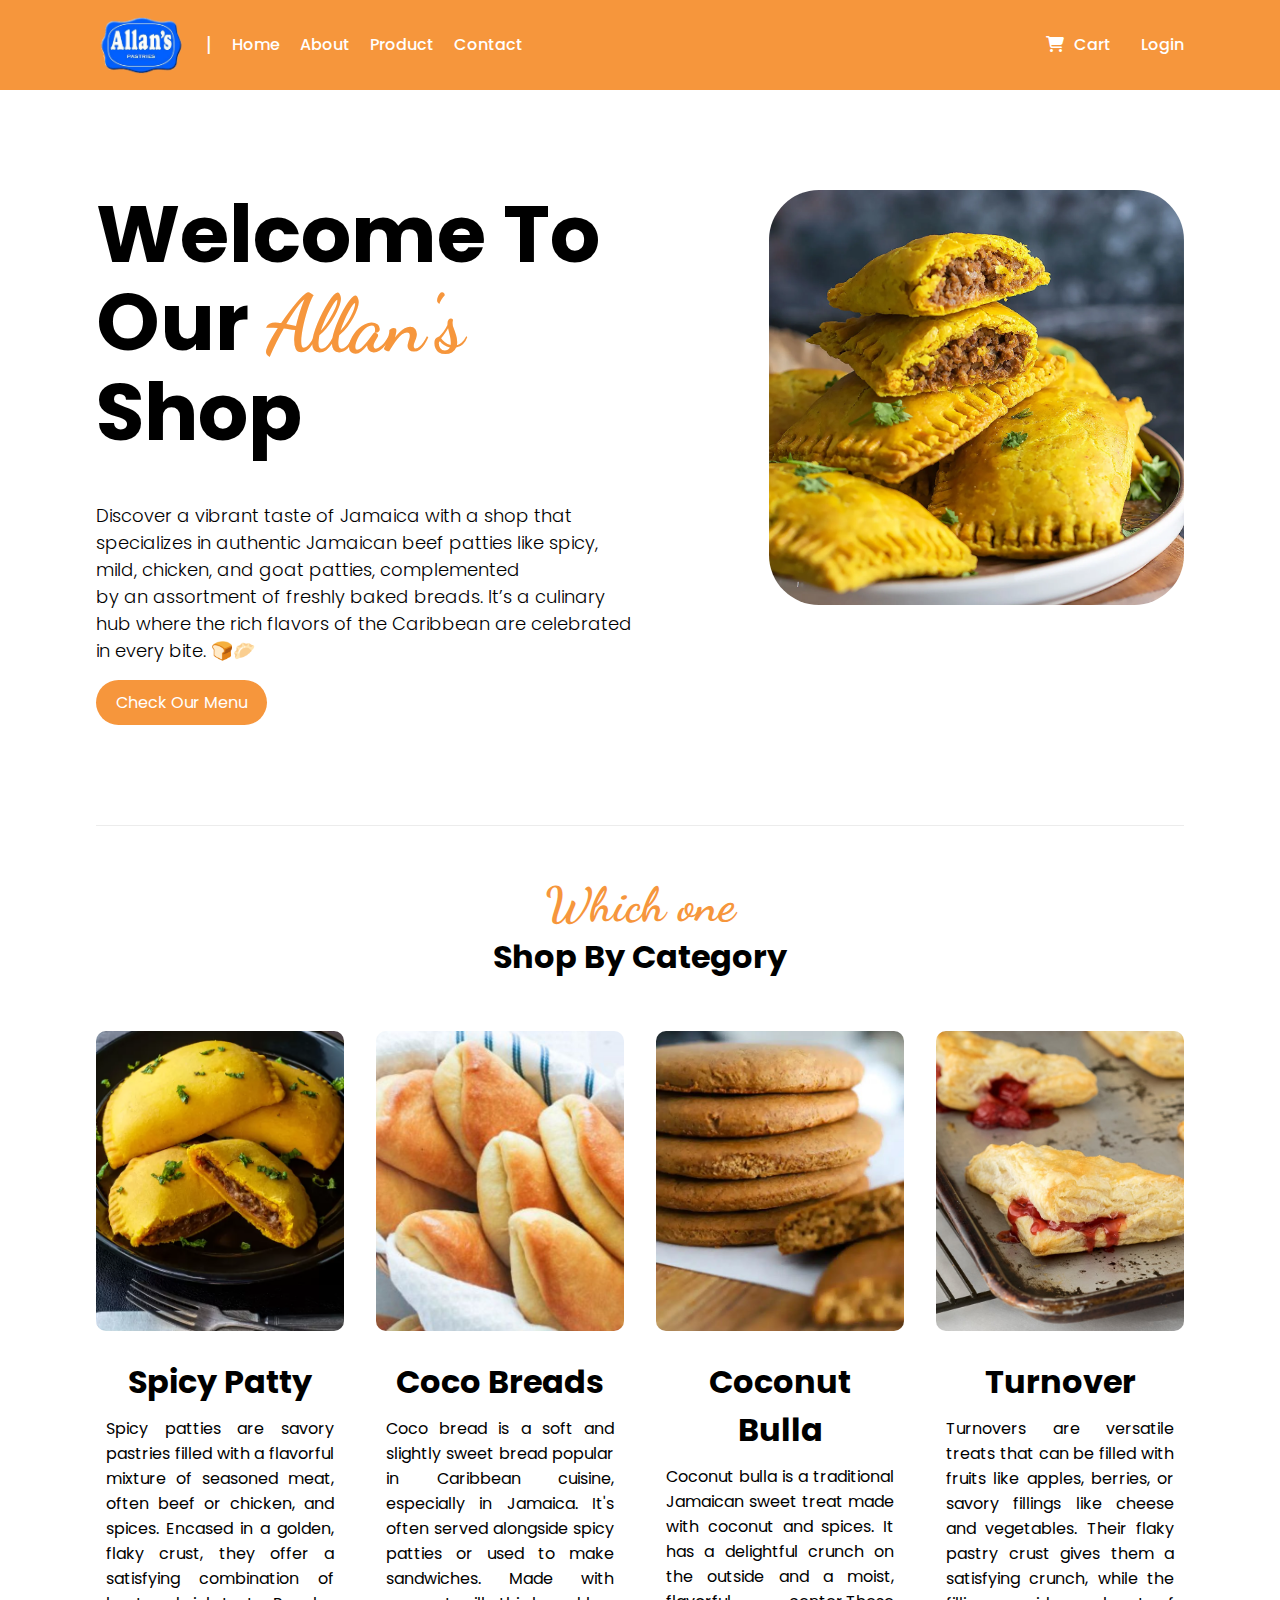
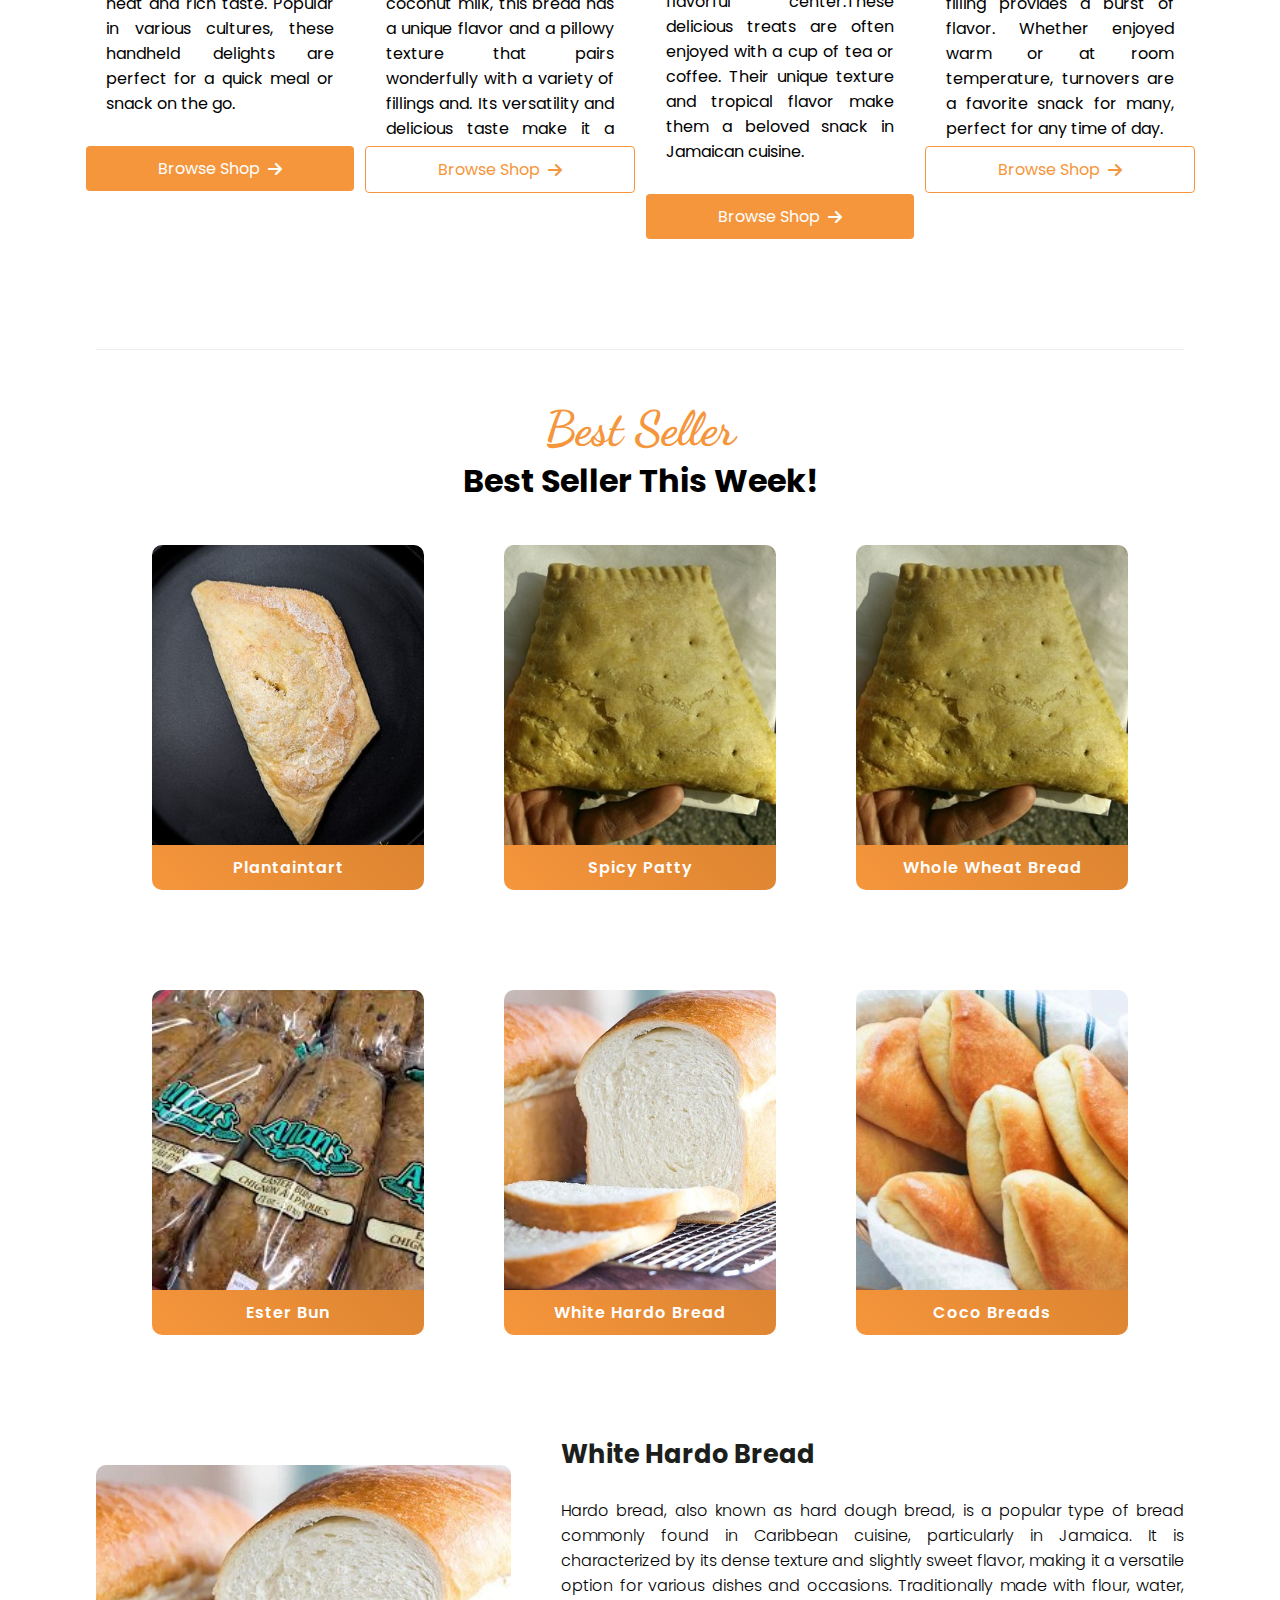
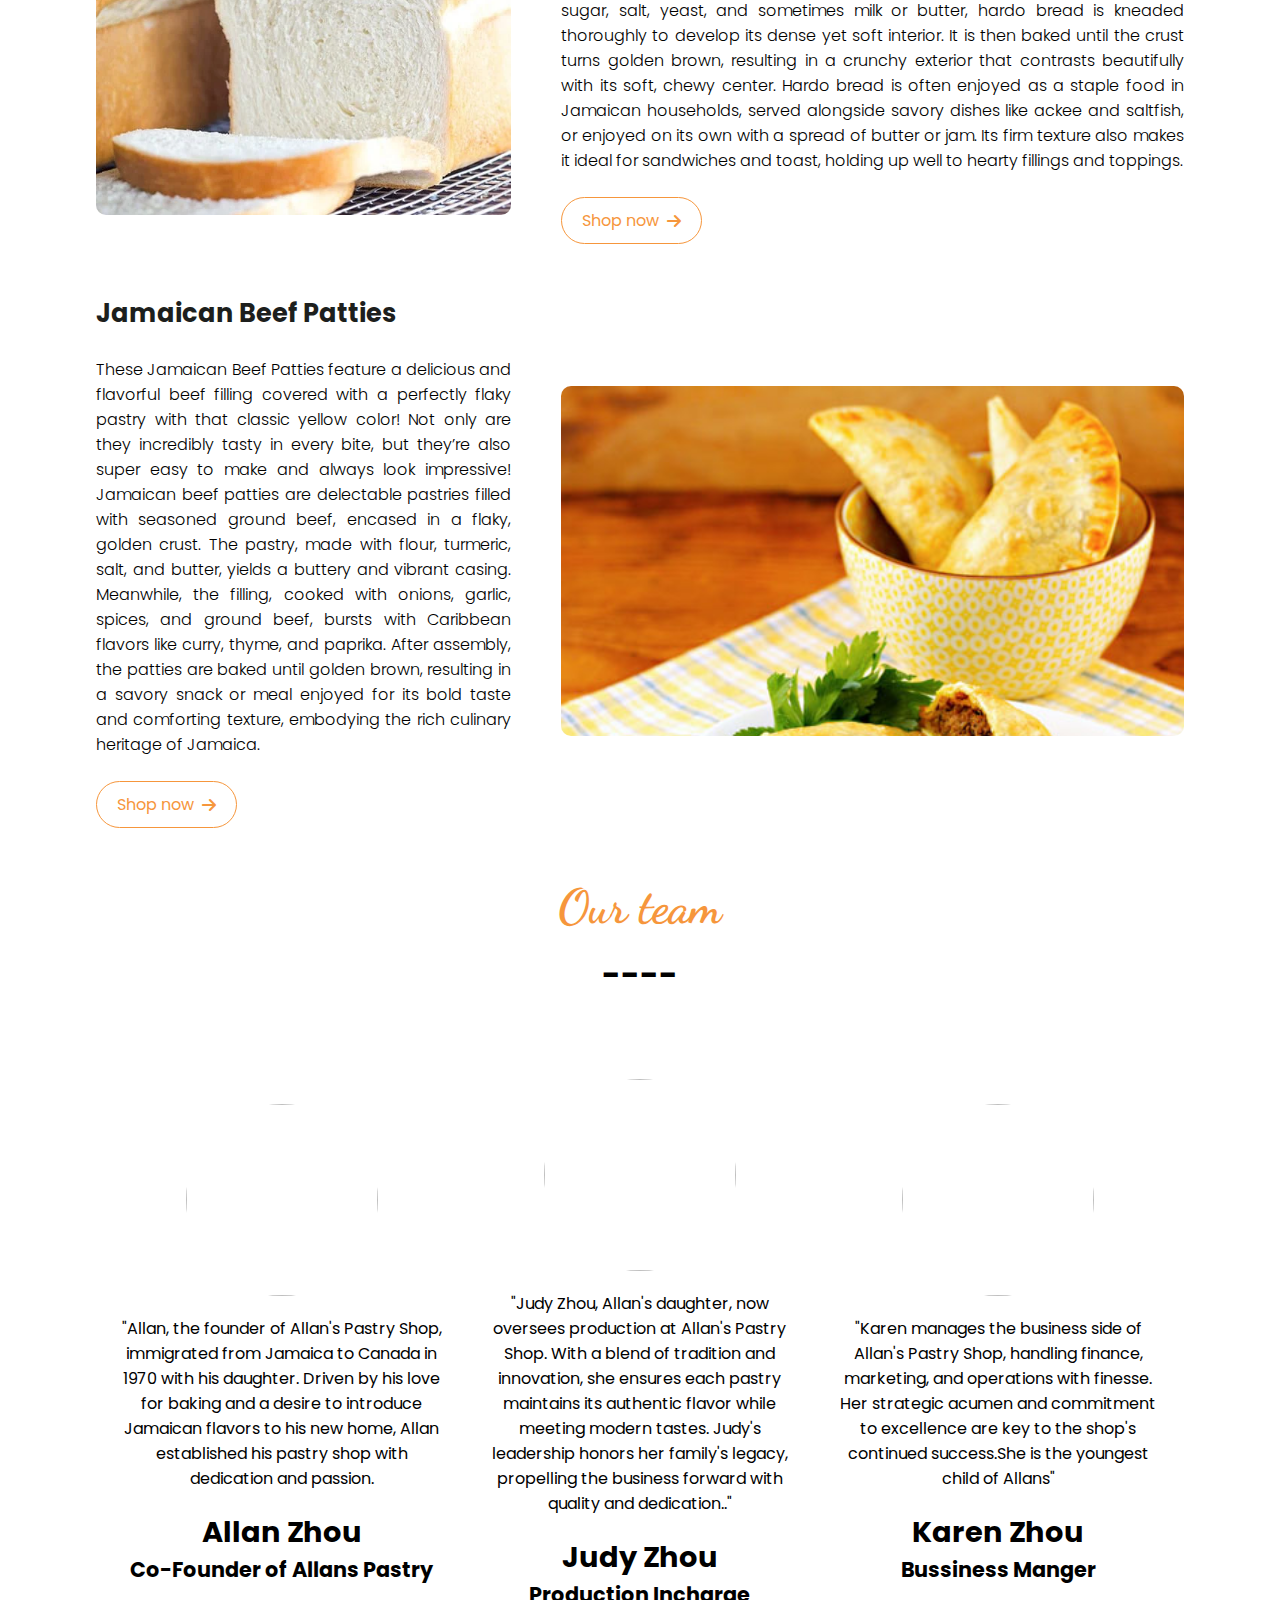
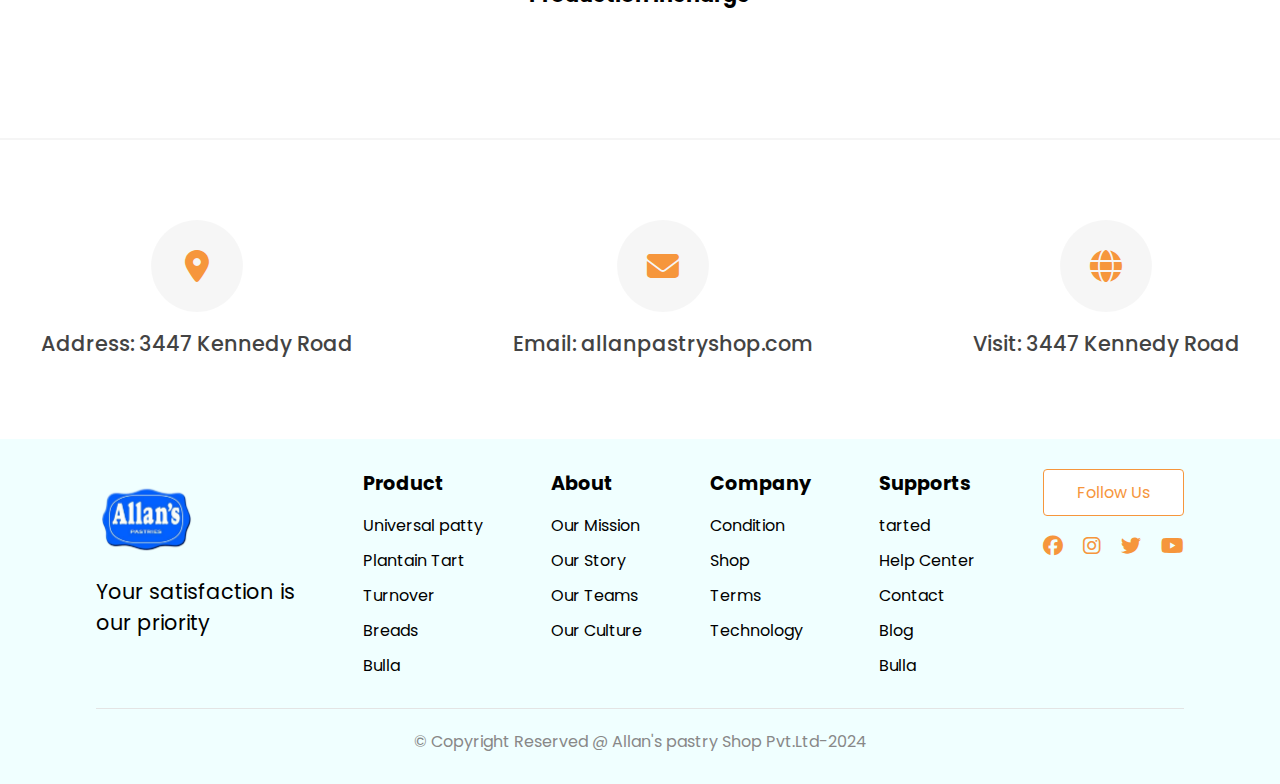
==== commit d3a6567e: "Done fix for hamburger" ====
--- a/index.html
+++ b/index.html
@@ -14,6 +14,10 @@
     <link rel="apple-touch-icon" href="./img/logo.png" />
     <!-- Splash Image -->
     <link rel="apple-touch-startup-image" href="./img/loginbg.jpg" />
+    <!-- Enable full-screen mode (only when launched from home screen) -->
+    <meta name="apple-mobile-web-app-capable" content="yes" />
+    <!-- Controls the appearance of the status bar in full-screen mode -->
+    <meta name="apple-mobile-web-app-status-bar-style" content="black" />
   </head>
 
   <body>
@@ -23,11 +27,11 @@
         <div class="left-navbar">
           <img height="90px" src="./img/logo.png" alt="logo" />
           <span class="divider">|</span>
-          <ul class="nav-items">
+          <ul class="nav-items" id="MenuItems">
             <li><a href="index.html">Home</a></li>
             <li><a href="about.html">About</a></li>
             <li><a href="product.html">Product</a></li>
-            <li><a href="order.html">Order</a></li>
+
             <li><a href="contact.html">Contact</a></li>
           </ul>
         </div>
@@ -50,6 +54,9 @@
           </ul>
         </div>
       </nav>
+      <div class="hamburger" onclick="menutoggle()">
+        <i class="fa-solid fa-bars"></i>
+      </div>
     </header>
     <!-- Navigation bar ends -->
 
@@ -98,7 +105,7 @@
                 these handheld delights are perfect for a quick meal or snack on
                 the go.
               </p>
-          
+
               <a href="./product.html" class="p-btn full">
                 Browse Shop<i class="fa-solid fa-arrow-right"></i>
               </a>
@@ -180,7 +187,7 @@
           </div>
           <div class="items__section--down">
             <img src="./img/dish/spicy.jpg" alt="" />
-            <button  class="item-btn">Spicy Patty</button>
+            <button class="item-btn">Spicy Patty</button>
           </div>
           <div class="items__section--down">
             <img src="./img/dish/spicy.jpg" alt="" />
@@ -211,21 +218,19 @@
       <div class="image_section--right">
         <h3>White Hardo Bread</h3>
         <p>
-          Unique Bread For Lovers Lorem ipsum dolor sit amet consectetur
-          adipisicing elit. Perferendis officia qui nesciunt, dolorum expedita
-          magnam veniam, tenetur cumque nulla dolore tempore laborum iste
-          incidunt reiciendis eligendi quos repellat dolores veritatis? Lorem
-          ipsum dolor sit amet consectetur adipisicing elit. Aliquam culpa eum
-          eligendi quia assumenda, praesentium asperiores corrupti adipisci
-          ipsum, expedita quaerat odit nulla atque totam voluptas aliquid illo
-          necessitatibus quae. Lorem ipsum dolor sit amet consectetur
-          adipisicing elit. Nostrum, voluptatem sed alias veritatis dolores
-          voluptatum tempora. Cumque debitis dicta expedita, voluptate vitae
-          molestiae delectus, impedit recusandae sed quidem cum eaque. Lorem
-          ipsum dolor sit, amet consectetur adipisicing elit. Nostrum sed fugiat
-          excepturi praesentium sapiente laboriosam molestias modi enim labore!
-          Iure dolorum aliquam alias voluptatem iste natus, soluta qui eveniet
-          et?
+          Hardo bread, also known as hard dough bread, is a popular type of
+          bread commonly found in Caribbean cuisine, particularly in Jamaica. It
+          is characterized by its dense texture and slightly sweet flavor,
+          making it a versatile option for various dishes and occasions.
+          Traditionally made with flour, water, sugar, salt, yeast, and
+          sometimes milk or butter, hardo bread is kneaded thoroughly to develop
+          its dense yet soft interior. It is then baked until the crust turns
+          golden brown, resulting in a crunchy exterior that contrasts
+          beautifully with its soft, chewy center. Hardo bread is often enjoyed
+          as a staple food in Jamaican households, served alongside savory
+          dishes like ackee and saltfish, or enjoyed on its own with a spread of
+          butter or jam. Its firm texture also makes it ideal for sandwiches and
+          toast, holding up well to hearty fillings and toppings.
         </p>
         <a href="./product.html" class="p-btn outline rounded">
           Shop now <i class="fa-solid fa-arrow-right"></i>
@@ -270,42 +275,54 @@
         <div class="testimonial__section--down">
           <div class="testimonial_section--box">
             <div class="testimonial__img1">
-              <img src="https://media.istockphoto.com/id/639558204/photo/senior-asian-man-reading-in-study-room.jpg?s=2048x2048&w=is&k=20&c=ZOAdRu72oUun3HImqVyL4zh9GRAriF441HNO8hQ4nTc=" alt="" />
+              <img
+                src="https://media.istockphoto.com/id/639558204/photo/senior-asian-man-reading-in-study-room.jpg?s=2048x2048&w=is&k=20&c=ZOAdRu72oUun3HImqVyL4zh9GRAriF441HNO8hQ4nTc="
+                alt=""
+              />
             </div>
             <p>
-              "Allan, the founder of Allan's Pastry Shop, immigrated from Jamaica to Canada in 1970 with his daughter. Driven by his love for baking and a desire to introduce Jamaican flavors to his new home, Allan established his pastry shop with dedication and passion. 
-
-
-
-
-
-
-
-
+              "Allan, the founder of Allan's Pastry Shop, immigrated from
+              Jamaica to Canada in 1970 with his daughter. Driven by his love
+              for baking and a desire to introduce Jamaican flavors to his new
+              home, Allan established his pastry shop with dedication and
+              passion.
             </p>
             <h1>
-              <span class="testimonial">Allan Zhou  </span>
+              <span class="testimonial">Allan Zhou </span>
               <br />Co-Founder of Allans Pastry
             </h1>
           </div>
           <div class="testimonial_section--box">
             <div class="testimonial__img1">
-              <img src="https://img.freepik.com/free-photo/middle-age-woman-smiling-having-good-time_23-2149218585.jpg?size=626&ext=jpg&ga=GA1.1.1700460183.1713139200&semt=ais" alt="" />
+              <img
+                src="https://img.freepik.com/free-photo/middle-age-woman-smiling-having-good-time_23-2149218585.jpg?size=626&ext=jpg&ga=GA1.1.1700460183.1713139200&semt=ais"
+                alt=""
+              />
             </div>
             <p>
-              "Judy Zhou, Allan's daughter, now oversees production at Allan's Pastry Shop. With a blend of tradition and innovation, she ensures each pastry maintains its authentic flavor while meeting modern tastes. Judy's leadership honors her family's legacy, propelling the business forward with quality and dedication.."
+              "Judy Zhou, Allan's daughter, now oversees production at Allan's
+              Pastry Shop. With a blend of tradition and innovation, she ensures
+              each pastry maintains its authentic flavor while meeting modern
+              tastes. Judy's leadership honors her family's legacy, propelling
+              the business forward with quality and dedication.."
             </p>
             <h1>
-              <span class="testimonial">Judy Zhou </span><br />Production Incharge
-             
+              <span class="testimonial">Judy Zhou </span><br />Production
+              Incharge
             </h1>
           </div>
           <div class="testimonial_section--box">
             <div class="testimonial__img1">
-              <img src="https://media.istockphoto.com/id/1303398417/photo/senior-age-woman-who-smiles.jpg?s=2048x2048&w=is&k=20&c=DRe-mPpsUHmnv6aYDzLj2EH-5UgcAMcOH_0U6fflq40=" alt="" />
+              <img
+                src="https://media.istockphoto.com/id/1303398417/photo/senior-age-woman-who-smiles.jpg?s=2048x2048&w=is&k=20&c=DRe-mPpsUHmnv6aYDzLj2EH-5UgcAMcOH_0U6fflq40="
+                alt=""
+              />
             </div>
             <p>
-              "Karen manages the business side of Allan's Pastry Shop, handling finance, marketing, and operations with finesse. Her strategic acumen and commitment to excellence are key to the shop's continued success.She is the youngest child of Allans"
+              "Karen manages the business side of Allan's Pastry Shop, handling
+              finance, marketing, and operations with finesse. Her strategic
+              acumen and commitment to excellence are key to the shop's
+              continued success.She is the youngest child of Allans"
             </p>
             <h1>
               <span class="testimonial">Karen Zhou </span><br />Bussiness Manger
@@ -347,11 +364,11 @@
         <div class="footer-product">
           <h1>Product</h1>
           <ul>
-            <li><a href="#">Universal patty</a></li>
-            <li><a href="#">Plantain Tart</a></li>
-            <li><a href="#">Turnover</a></li>
-            <li><a href="#">Breads</a></li>
-            <li><a href="#">Bulla</a></li>
+            <li><a href="./product.html">Universal patty</a></li>
+            <li><a href="./product.html">Plantain Tart</a></li>
+            <li><a href="./product.html">Turnover</a></li>
+            <li><a href="./product.html">Breads</a></li>
+            <li><a href="./product.html">Bulla</a></li>
           </ul>
         </div>
         <div class="footer-product">
@@ -367,7 +384,7 @@
           <h1>Company</h1>
           <ul>
             <li><a href="#">Condition</a></li>
-            <li><a href="#">Open A Shop</a></li>
+            <li><a href="./product.html"> Shop</a></li>
             <li><a href="#">Terms</a></li>
             <li><a href="#">Technology</a></li>
           </ul>
@@ -375,10 +392,10 @@
         <div class="footer-product">
           <h1>Supports</h1>
           <ul>
-            <li><a href="#">Getting Started</a></li>
+            <li><a href="#">tarted</a></li>
             <li><a href="#">Help Center</a></li>
-            <li><a href="#">Features</a></li>
-            <li><a href="#">Reports A Blog</a></li>
+            <li><a href="#">Contact</a></li>
+            <li><a href="#">Blog</a></li>
             <li><a href="#">Bulla</a></li>
           </ul>
         </div>
@@ -408,21 +425,16 @@
     <script src="./js/db.js"></script>
     <script src="./js/index.js"></script>
     <!-- <script>
-    var MenuItems = document.getElementById("MenuItems");
-
-    MenuItems.style.maxHeight = "0px";
-    function menutoggle() {
-      if (MenuItems.style.maxHeight == "0px") {
-        MenuItems.style.maxHeight = "200px";
+      var MenuItems = document.getElementById("MenuItems");
+
+      MenuItems.style.maxHeight = "0px";
+      function menutoggle() {
+        if (MenuItems.style.maxHeight == "0px") {
+          MenuItems.style.maxHeight = "200px";
+        } else {
+          MenuItems.style.maxHeight = "0px";
+        }
       }
-      else {
-        MenuItems.style.maxHeight = "0px";
-
-      }
-
-
-    }
-
-  </script> -->
+    </script> -->
   </body>
 </html>
--- a/css/style.css
+++ b/css/style.css
@@ -5,6 +5,13 @@
 .header {
   display: flex;
   background: var(--primary);
+}
+.header > .hamburger {
+  width: 20px;
+  height: 15px;
+  margin-left: 20px;
+  display: none;
+  color: white;
 }
 
 .navbar {
@@ -112,7 +119,7 @@
 }
 .social_media > i {
   font-size: 20px;
-  color: #ff8e25;
+  color: var(--primary);
   cursor: pointer;
 }
 .footer > p {
@@ -123,3 +130,56 @@
   text-align: center;
   color: #888888;
 }
+
+@media only screen and (max-width: 800px) {
+  .navbar > .left-navbar > .nav-items {
+    position: absolute;
+    top: 92px;
+    left: 0;
+    background: #333;
+    width: 100%;
+    height: auto;
+    overflow: hidden;
+    transition: max-height 0.5s;
+  }
+
+  .navbar > .left-navbar > .nav-items > li {
+    display: block;
+    margin-right: 50px;
+    margin-top: 5px;
+    margin-bottom: 10px;
+  }
+  .navbar {
+    width: 100%;
+  }
+
+  .navbar > .left-navbar > .nav-items > li > a {
+    color: #fff;
+    padding: 0;
+  }
+
+  .header > .hamburger {
+    display: block;
+    cursor: pointer;
+    margin-top: 2.2rem;
+    margin-right: 2.2rem;
+  }
+  #MenuItems {
+    display: flex;
+    flex-direction: column;
+    align-items: flex-end;
+    justify-content: flex-end;
+    gap: 0rem;
+  }
+  .footer-main {
+    width: 96%;
+    flex-wrap: wrap;
+    gap: 2rem;
+  }
+  .footer-logo > p {
+    font-size: 1rem;
+  }
+  .footer-product > ul > li > a {
+    font-size: 1rem;
+  }
+}
